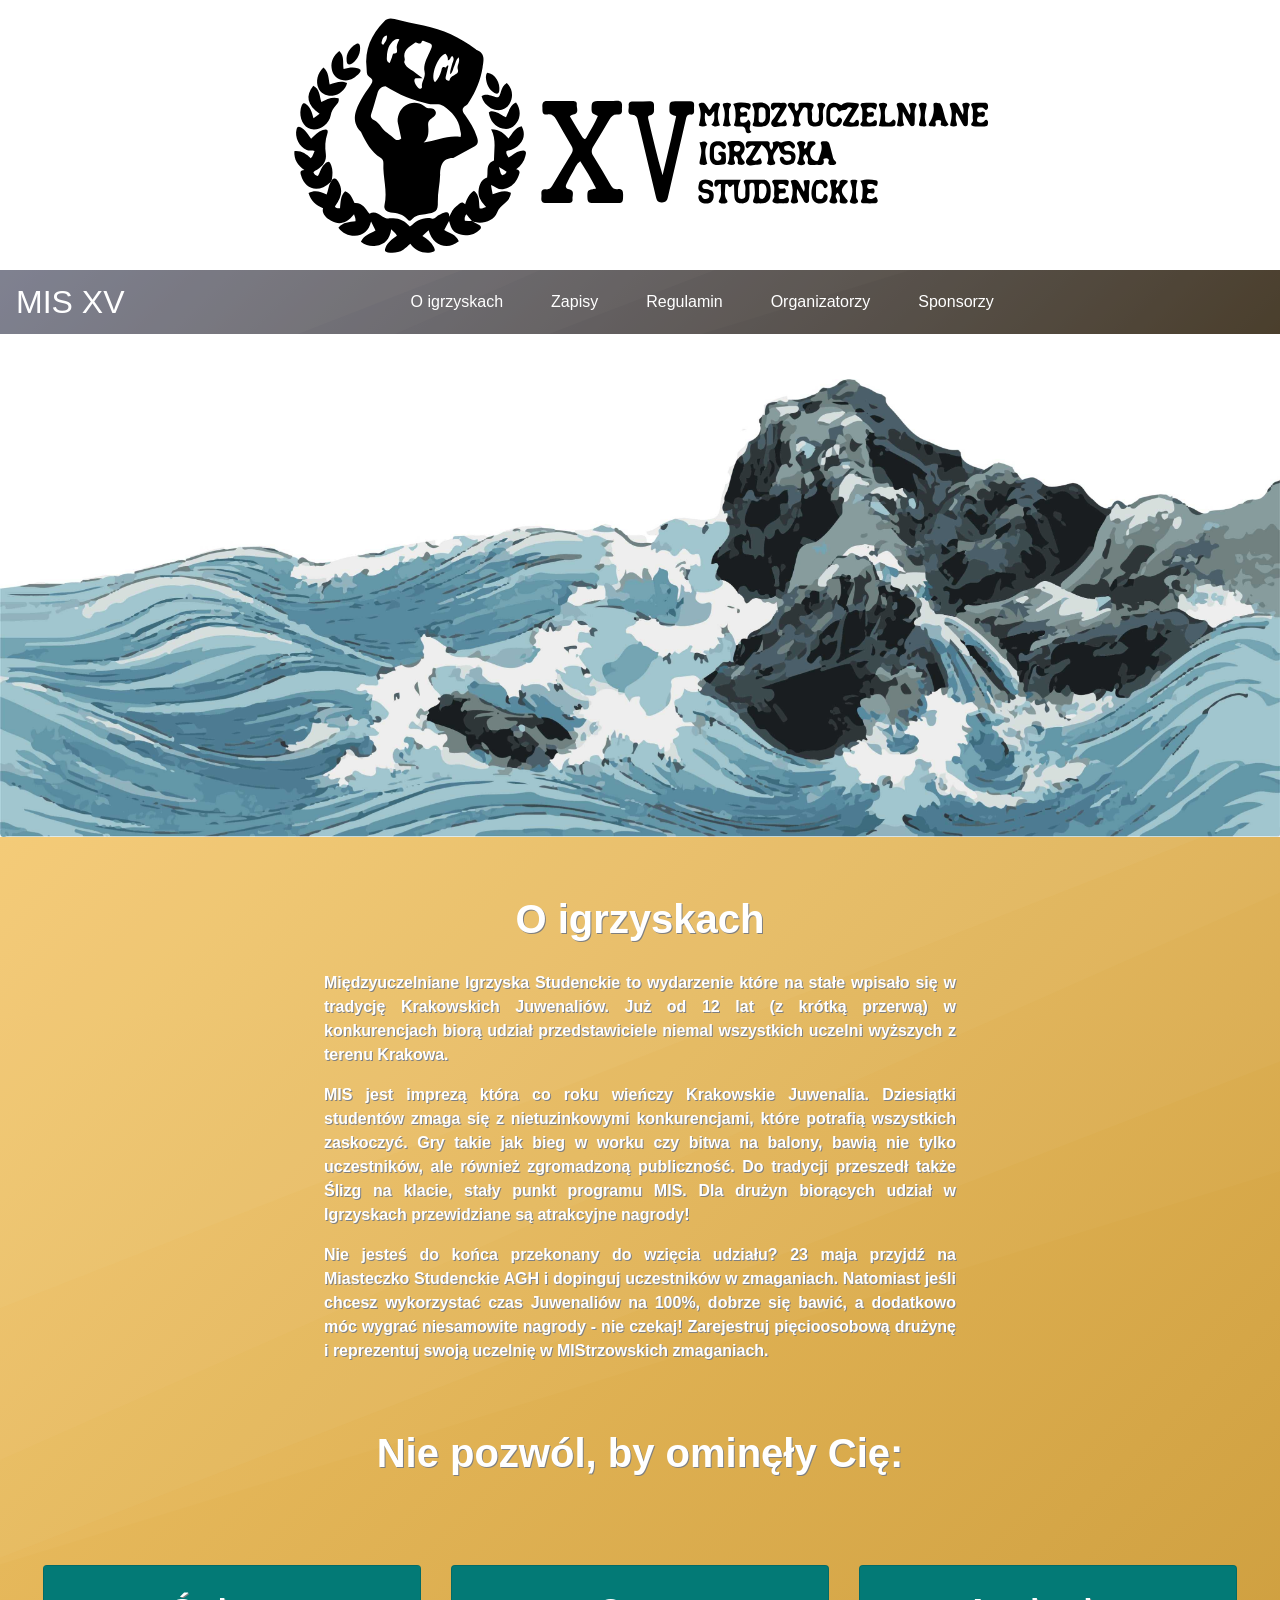
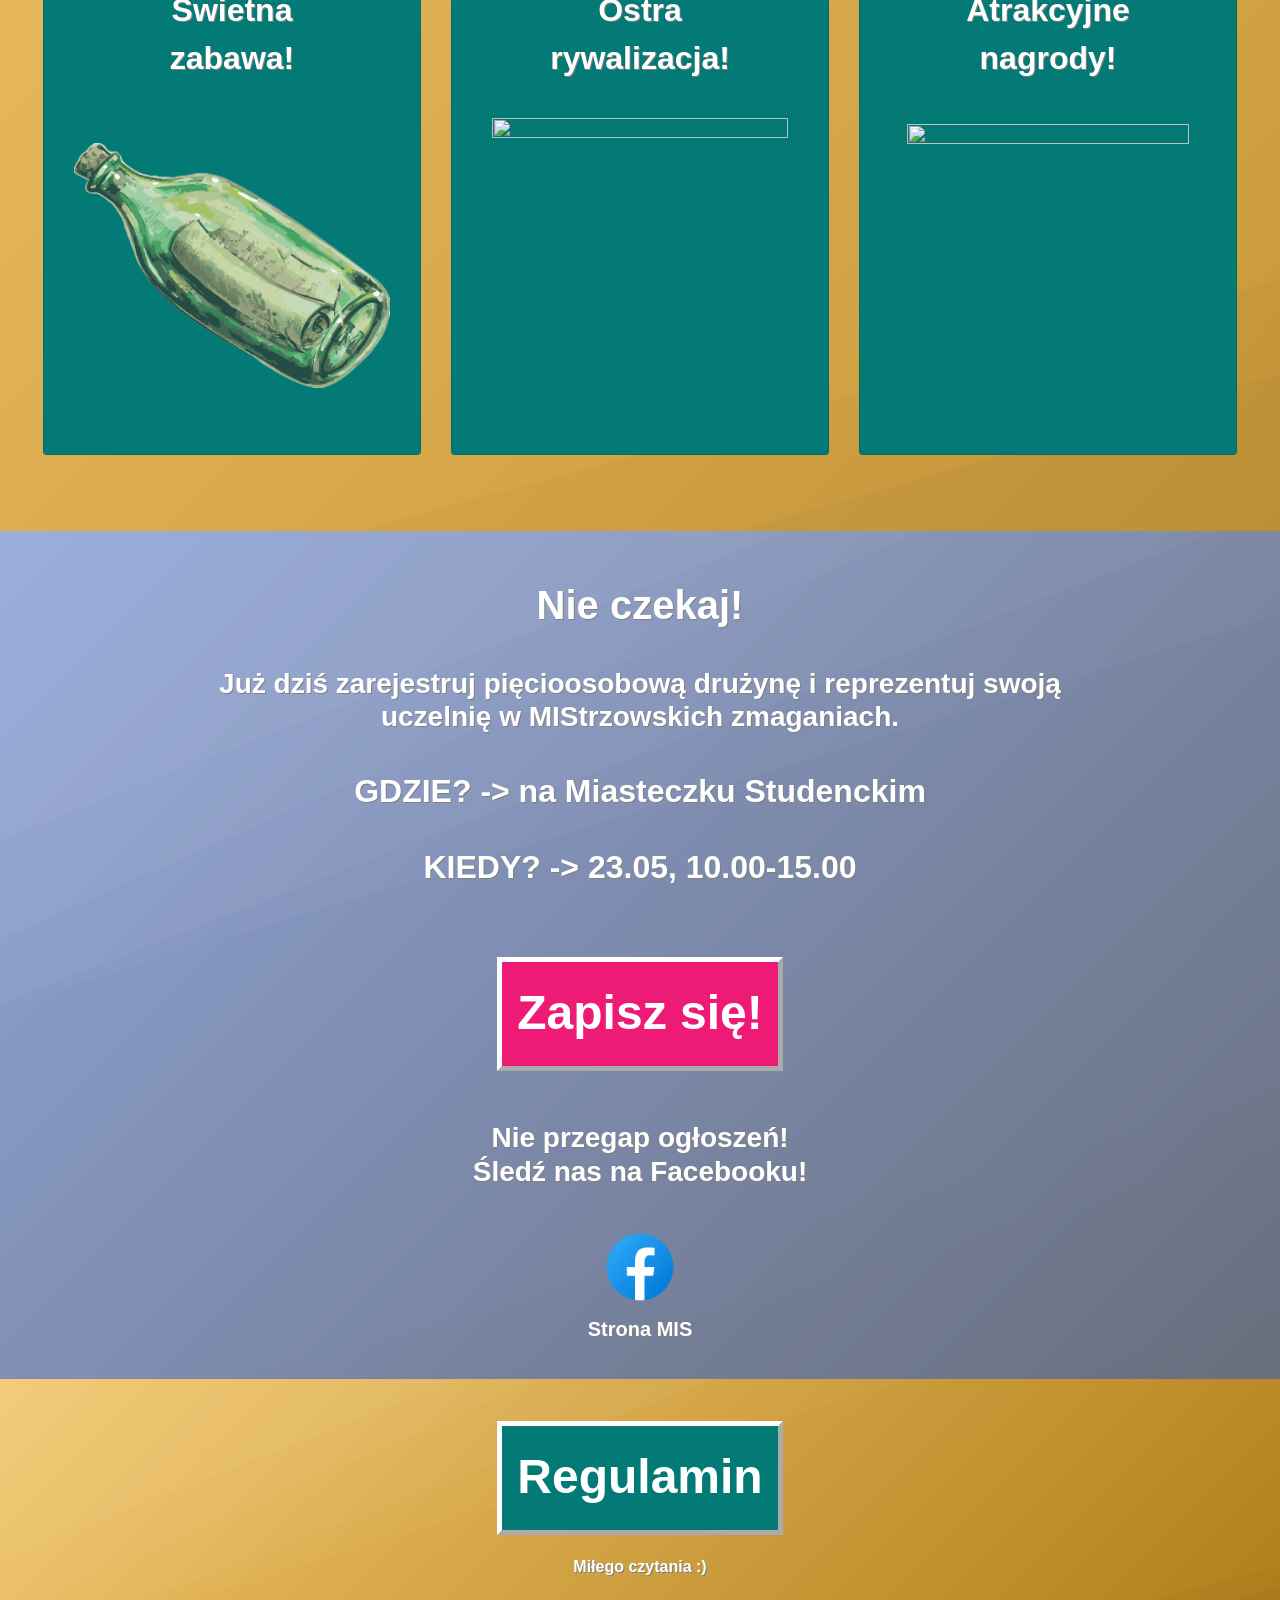
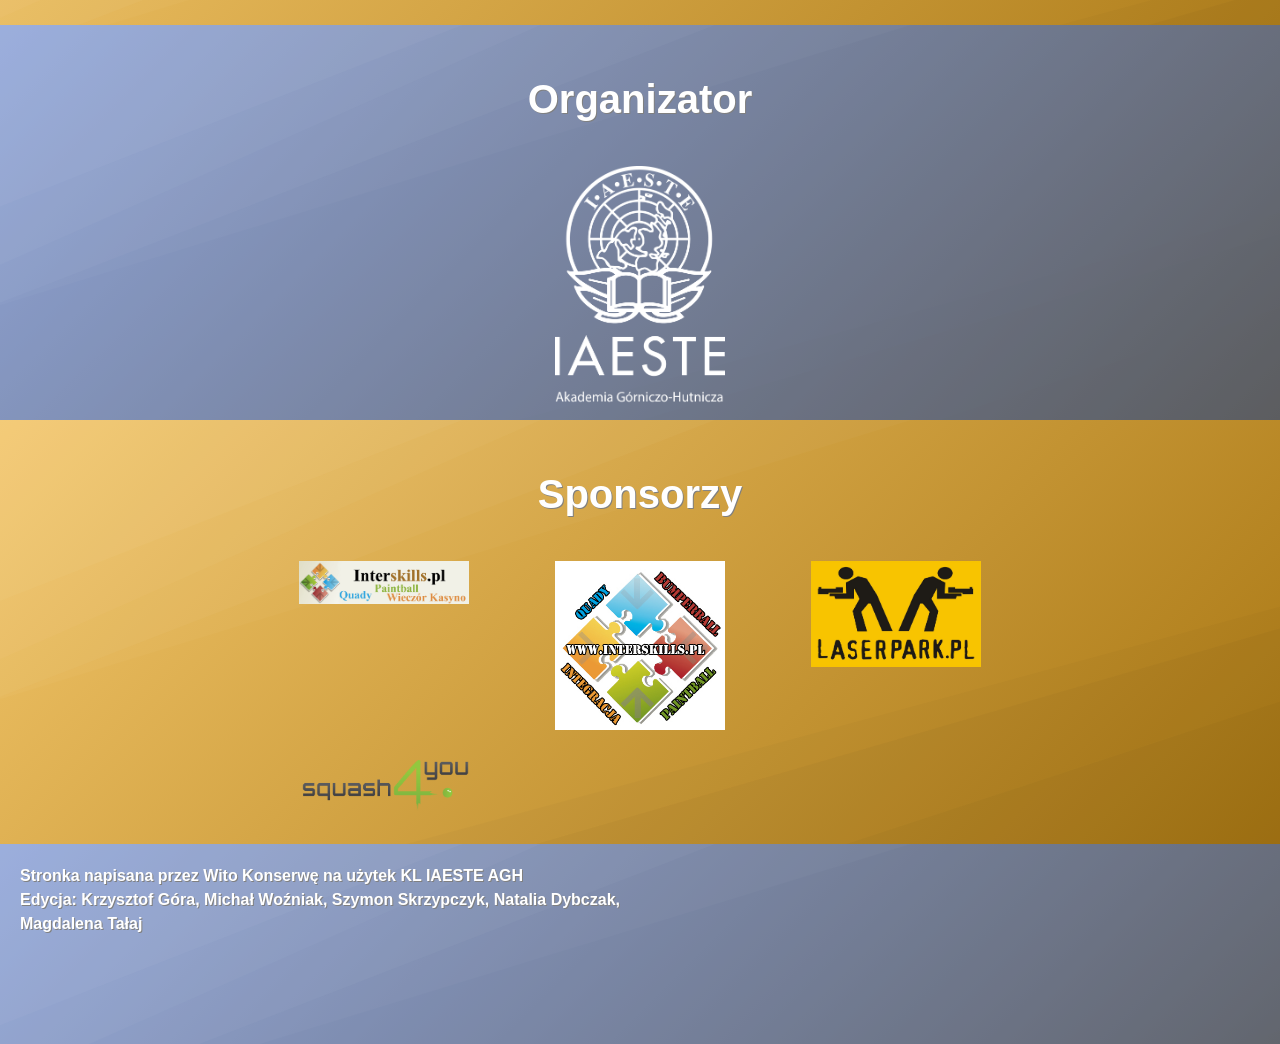
==== index.html @ cb16d6ff "initial" ====
<!DOCTYPE html>
<html lang="pl" dir="ltr">
<head>
    <meta charset="utf-8">
    <title>MIS XV - 2026</title>

    <meta name="viewport" content="width=device-width, initial-scale=1">
    <!-- Latest compiled and minified CSS -->
    <link rel="stylesheet" href="https://cdn.jsdelivr.net/npm/bootstrap@4.0.0/dist/css/bootstrap.min.css"
          integrity="sha384-Gn5384xqQ1aoWXA+058RXPxPg6fy4IWvTNh0E263XmFcJlSAwiGgFAW/dAiS6JXm" crossorigin="anonymous">

    <!-- jQuery library -->
    <script src="https://ajax.googleapis.com/ajax/libs/jquery/3.3.1/jquery.min.js"></script>

    <!-- Popper JS -->
    <script src="https://cdnjs.cloudflare.com/ajax/libs/popper.js/1.14.7/umd/popper.min.js"></script>

    <!-- Latest compiled JavaScript -->
    <script src="https://cdn.jsdelivr.net/npm/bootstrap@4.0.0/dist/js/bootstrap.min.js"
            integrity="sha384-JZR6Spejh4U02d8jOt6vLEHfe/JQGiRRSQQxSfFWpi1MquVdAyjUar5+76PVCmYl"
            crossorigin="anonymous"></script>

    <link rel="stylesheet" href="styles.css">

    <script src="js/butter.js" charset="utf-8"></script>
</head>

<body data-spy="scroll" data-target=".navbar" data-offset="10">

<!-- Główne zdjęcie -->

<div id="home" style="background-color: rgb(255, 255, 255); display:flex; justify-content: center; overflow: hidden; height: 30vh;">
    <img src="./images/new_imgs/file.svg" style="width: 60vw; height: auto; max-width: none;" alt="MIS Logo" >
</div>

<!-- Nawigacja -->
<!-- navbar-brand -->


<nav class="navbar navbar-expand-lg navbar-dark bg-dark shadow navbar-custom lessc">
    <a class="navbar-brand" href="#"><h2 style="margin-bottom: 0">MIS XV</h2></a>
    <button class="navbar-toggler" type="button" data-toggle="collapse" data-target="#navbarSupportedContent"
            aria-controls="navbarSupportedContent" aria-expanded="false" aria-label="Toggle navigation">
        <span class="navbar-toggler-icon"></span>
    </button>

    <div class="collapse navbar-collapse"  id="navbarSupportedContent">
        <ul class="navbar-nav ">
            <li class="nav-item"><a class="nav-link  d-sm-block nav-link-override" href="#o-igrzyskach">O
                igrzyskach</a></li>
<!--            <li class="nav-item"><a class="nav-link  d-sm-block nav-link-override" href="#galeria">Galeria</a>-->
<!--            </li>-->
            <li class="nav-item"><a class="nav-link d-sm-block nav-link-override" href="#zapisy">Zapisy</a></li>
            <li class="nav-item"><a class="nav-link  d-sm-block nav-link-override" href="#regulamin">Regulamin</a>
            </li>
            <li class="nav-item"><a class="nav-link  d-sm-block nav-link-override"
                                    href="#organizatorzy">Organizatorzy</a></li>
            <li class="nav-item"><a class="nav-link d-sm-block nav-link-override" href="#sponsorzy">Sponsorzy</a>
            </li>
        </ul>
    </div>
</nav>

<img src="./images/new_imgs/waves2.png" style="width: 100%; height: 50%; margin-top: 5vh;">

<!-- O igrzyskach -->

<div class="p-2 fullc" id="o-igrzyskach">

    <h1 class="heading">O igrzyskach</h1>

    <p class="mx-auto text" style="">Międzyuczelniane Igrzyska Studenckie to wydarzenie które na stałe wpisało się w
        tradycję Krakowskich Juwenaliów. Już od 12 lat (z krótką przerwą) w konkurencjach biorą udział przedstawiciele
        niemal wszystkich uczelni wyższych z terenu Krakowa.</p>

    <p class="mx-auto text" style="">MIS jest imprezą która co roku wieńczy Krakowskie Juwenalia. Dziesiątki studentów
        zmaga się z nietuzinkowymi konkurencjami, które potrafią wszystkich zaskoczyć. Gry takie jak bieg w worku czy
        bitwa na balony, bawią nie tylko uczestników, ale również zgromadzoną publiczność. Do tradycji przeszedł także
        Ślizg na klacie, stały punkt programu MIS. Dla drużyn biorących udział w Igrzyskach przewidziane są atrakcyjne
        nagrody!</p>

    <p class="mx-auto text" style="">Nie jesteś do końca przekonany do wzięcia udziału? 23 maja przyjdź na Miasteczko
        Studenckie AGH i dopinguj uczestników w zmaganiach. Natomiast jeśli chcesz wykorzystać czas Juwenaliów na 100%,
        dobrze się bawić, a dodatkowo móc wygrać niesamowite nagrody - nie czekaj! Zarejestruj pięcioosobową drużynę i
        reprezentuj swoją uczelnię w MIStrzowskich zmaganiach.</p>

    <h1 class="heading">Nie pozwól, by ominęły Cię:</h1>

    <div class="card-deck m-5 mx-auto w-80">
        <div class="card responsive" style="background-color: #037a76">
            <div class="card-body text-center shadow-lg" style="background-color: #037a76">
                <p class="card-text card-heading">Świetna <br>zabawa!</p>
                <img class="card-img-bottom" style="padding: 3%;" src="./images/new_imgs/bottle.png"/>
            </div>
        </div>
        <div class="card responsive" style="background-color: #037a76">
            <div class="card-body text-center shadow-lg">
                <p class="card-text card-heading">Ostra <br>rywalizacja!</p>
                <img class="card-img-bottom" style="padding: 6%;" src="./images/new_imgs/compass.png"/>
            </div>
        </div>
        <div class="card responsive" style="background-color: #037a76; ">
            <div class="card-body text-center shadow-lg">
                <p class="card-text card-heading">Atrakcyjne <br>nagrody!</p>
                <img class="card-img-bottom" style="padding: 8%;" src="./images/new_imgs/shell.png"/>
            </div>
        </div>

    </div>

</div>

<!-- Zapisy -->

<div class="lessc d-flex flex-column shadow-lg" id="zapisy">

    <h1 class="heading">Nie czekaj!</h1>

    <h3 class="heading w-75 mx-auto" style="padding-top: 10px">Już dziś zarejestruj pięcioosobową drużynę i reprezentuj
        swoją uczelnię w MIStrzowskich zmaganiach.</h3>
    <h2 class="heading w-75 mx-auto" style="padding-top: 10px">GDZIE? -> na Miasteczku Studenckim</h2>
    <h2 class="heading w-75 mx-auto" style="padding-top: 10px">KIEDY? -> 23.05, 10.00-15.00</h2>

    <div class="mx-auto d-flex flex-column">
        <a href="https://forms.office.com/e/evhasasEWG">
            <button  type="button" name="formularz" class=" btn-custom responsive shadow-lg" style="background-color: #ed1b76; margin-top: 15%;">
                Zapisz się!
            </button>
        </a>
    </div>

    <h3 class="heading">Nie przegap ogłoszeń! <br> Śledź nas na Facebooku!</h3>

    <div class="d-flex justify-content-center">
        <a href="https://www.facebook.com/events/1697856470809177/?acontext=%7B%22event_action_history%22%3A[]%7D&locale=pl_PL"><img
                src="images/fb_new_logo.png" alt="o kurde, tu mialo byc fb" class="responsive"
                style="height: 100px; width: auto; padding: 10px;"></a>
    </div>

    <h5 class="heading" style="padding-top: 0px;padding-bottom: 30px;">Strona MIS</h5>
</div>

<!-- Regulamin !-->

<div class="fullc d-flex justify-content-center flex-column" id="regulamin">

    <div class="mx-auto d-flex flex-column">
        <a href="regulamin2026.pdf">
            <button  type="button" name="formularz" class=" btn-custom responsive shadow-lg" style="background-color: #037a76;margin-top: 15%; ">
                Regulamin
            </button>
        </a>
    </div>

    <p class="heading" style="padding-top: 20px; padding-bottom: 30px;">Miłego czytania :)</p>

</div>

<!-- Organizatorzy !-->

<div class="lessc shadow-lg" id="organizatorzy">

    <h1 class="heading">Organizator</h1>

    <a href="http://iaeste.agh.edu.pl/blog//"><img src="images/iaeste.png" alt="IAESTE"
                                                   class="mx-auto d-block img-fluid responsive"
                                                   style="width: 200px; height: auto; padding: 15px;"></a>

</div>

<!-- Sponsorzy !-->

<div class="fullc" id="sponsorzy">

    <h1 class="heading">Sponsorzy</h1>
    
    <div class="row mx-auto" style="width: 60%; padding-bottom: 15px">
        <div class="col-lg-4"> <a href="https://www.facebook.com/sklepstudenciak"><img src="images/sponsors/interskills.jpg" alt="Studenciak" class="mx-auto d-block img-fluid responsive" style="width: 200px; height: auto; padding: 15px;"></a>
        </div>
        <!-- <div class="col-lg-4"> <a href="https://fundacja.agh.edu.pl/"><img src="images/sponsors/fagh-logo.png" alt="FAGH" class="mx-auto d-block img-fluid responsive" style="width: 200px; height: auto; padding: 15px;"></a>
        </div> -->
        <div class="col-lg-4"> <a href="http://www.paintball-factory.pl/"><img src="./images/sponsors/factory.jpg" alt="Paintball Factory" class="mx-auto d-block img-fluid responsive" style="width: 200px; height: auto; padding: 15px;"></a>
        </div>
        <!-- <div class="col-lg-4"> <a href="https://www.vrstudio.pro/en/"><img src="images/sponsors_new/LogoHQ.png" alt="VRStudio" class="mx-auto d-block img-fluid responsive" style="width: 200px; height: auto; padding: 15px;"></a>
        </div> -->
        <div class="col-lg-4"> <a href="https://laserpark.pl"><img src="images/sponsors/laserpark.JPG" alt="laserPark" class="mx-auto d-block img-fluid responsive" style="width: 200px; height: auto; padding: 15px;"></a>
        </div>
        <!-- <div class="col-lg-4"> <a href="https://pixelpark.com.pl/"><img src="images/sponsors/logo-PixelPark-avatar-fb-2.jpg" alt="Pixel Park" class="mx-auto d-block img-fluid responsive" style="width: 200px; height: auto; padding: 15px;"></a>
        </div>
        <div class="col-lg-4"> <a href="https://www.dagrasso.pl/"><img src="images/sponsors/DaGrassoCzarnowiejska.png" alt="DaGrasso" class="mx-auto d-block img-fluid responsive" style="width: 200px; height: auto; padding: 15px;"></a>
        </div>
        <div class="col-lg-4"> <a href="https://wojas.pl/"><img src="images/sponsors/wojas.jpg" alt="wojas" class="mx-auto d-block img-fluid responsive" style="width: 200px; height: auto; padding: 15px;"></a>
        </div>
        <div class="col-lg-4"> <a href="http://krakow.wrt-karting.pl/"><img src="images/sponsors/wrt.jpg" alt="wrt" class="mx-auto d-block img-fluid responsive" style="width: 200px; height: auto; padding: 15px;"></a>
        </div>
        <div class="col-lg-4"> <a href="https://krakil.pl"><img src="images/sponsors_new/muzeum iluzji.jpg" alt="muzeumIluzji" class="mx-auto d-block img-fluid responsive" style="width: 200px; height: auto; padding: 15px;"></a>
        </div> -->
        <div class="col-lg-4"> <a href="https://www.squash4you.pl"><img src="images/sponsors/s4y.png" alt="squash4you" class="mx-auto d-block img-fluid responsive" style="width: 200px; height: auto; padding: 15px;"></a>
        </div>
  
        <!-- 
    </div>
    <div class="row mx-auto" style="width: 60%; padding-bottom: 15px">
      <div class="col-lg-4"> <a href="http://cwf.pl/"><img src="images/sponsors/logo-forteca.png"
                                                                        alt="Forteca"
                                                                        class="mx-auto d-block img-fluid responsive"
                                                                        style="width: 200px; height: auto; padding: 15px;"></a></div>

      <div class="col-lg-4"> <a href="https://gamescape.pl/en/escape-room-krakow-gamescape/"><img src="images/sponsors/gameEscpae.png" 
                                                                        alt="gameEscpae" 
                                                                        class="mx-auto d-block img-fluid responsive" 
                                                                        style="width: 200px; height: auto; padding: 15px;"></a></div>

      <div class="col-lg-4"> <a href="https://krakowgolf.pl/"><img src="images/sponsors/logo-rkg.jpg"
                                                                      alt="RKG"
                                                                      class="mx-auto d-block img-fluid responsive"
                                                                      style="width: 200px; height: auto; padding: 15px;"></a></div>
    </div>

    <div class="row mx-auto" style="width: 60%; padding-bottom: 15px">
      <div class="col-lg-4"> <a href="https://workinn.app/en/"><img src="images/sponsors/logoWorkinn.png" 
                                                                        alt="Workinn" 
                                                                        class="mx-auto d-block img-fluid responsive" 
                                                                        style="width: 200px; height: auto; padding: 15px;"></a></div>

      <div class="col-lg-4"> <a href="https://pizzababilon.pl/"><img src="images/sponsors/logoBabilon.png"
                                                                        alt="Crossfit lea" 
                                                                        class="mx-auto d-block img-fluid responsive" 
                                                                        style="width: 200px; height: auto; padding: 15px;"></a></div>

      <div class="col-lg-4"> <a href="https://www.facebook.com/sklepstudenciak/"><img src="images/sponsors/logoStudenciak.png"
                                                                                        alt="Studenciak" 
                                                                                        class="mx-auto d-block img-fluid responsive" 
                                                                                        style="width: 200px; height: auto; padding: 15px;"></a></div>
    </div>

    <div class="row mx-auto" style="width: 60%; padding-bottom: 15px">
      <div class="col-lg-4"> <a href="https://myfitnessplace.pl/"><img src="images/sponsors/logoFitnessPlace.jpg"
                                                                        alt="my Fitness Place" 
                                                                        class="mx-auto d-block img-fluid responsive" 
                                                                        style="width: 200px; height: auto; padding: 15px;"></a></div>
        
      <div class="col-lg-4"><a href="https://cenega.pl/"><img src="images/sponsors/logoCenega.jpg" 
                                                                    alt="Cenega" 
                                                                    class="mx-auto d-block img-fluid responsive" 
                                                                    style="width: 200px; height: auto; padding: 15px;"></a></div>
      --><!-- <div class="col-lg-4"> <a href="http://www.paintball-factory.pl/"><img src="images/paintballgactory2.jpg" alt="Paintball Factory" class="mx-auto d-block img-fluid responsive" style="width: 200px; height: auto; padding: 15px;"></a></div> -->
    </div>

    <!-- <div class="row mx-auto" style="width: 60%; padding-bottom: 15px">
      <div class="col-lg-6"><a href="http://www.vrpower.pl/"><img src="images/vr power.jpg" alt="VR Power" class="mx-auto d-block img-fluid responsive" style="width: 200px; height: auto; padding: 15px;"></a></div>
      <div class="col-lg-6"> <a href="https://www.laserpark.pl/jsp/main.jsf"><img src="images/laserpark.jpg" alt="Laserpark" class="mx-auto d-block img-fluid responsive" style="width: 200px; height: auto; padding: 15px;"></a></div>
    </div>

    <h1 class="heading">Patroni medialni</h1>

    <div class="row mx-auto" style="width: 60%; padding-bottom: 15px">
      <div class="col-lg-6"><a href="https://radio17.pl/"><img src="images/logo_kolor.png" alt="Radio 1.7" class="mx-auto d-block img-fluid responsive" style="width: 200px; height: auto; padding: 15px;"></a></div>
      <div class="col-lg-6"><a href="https://www.dlastudenta.pl/"><img src="images/dlastudentapl-logo.jpg" alt="dlastudenta.pl" class="mx-auto d-block img-fluid responsive" style="width: 200px; height: auto; padding: 15px;"></a></div>
    </div> -->

</div>

<!-- Footer !-->

<div class="footer lessc shadow-lg">

    <p class="text" style="padding: 20px">Stronka napisana przez Wito Konserwę na użytek KL IAESTE AGH <br> Edycja:
        Krzysztof Góra, Michał Woźniak, Szymon Skrzypczyk, Natalia Dybczak, Magdalena Tałaj</p>

</div>

</body>
</html>
---- styles.css ----
.darkerYellow div {
  background-color: #8d5e07;
}

@font-face {
    font-family: 'PiecesOfEight';
    src: url('./fonts/PiecesOfEightAlt.ttf') format('truetype');
    font-weight: normal;
    font-style: normal;
}




@media (max-width: 598px) {
    .logo {
        height: 15vh !important;
    }
}


.navbar-nav {
    margin-left: auto;
    margin-right: auto;
    gap: 2rem;
}
.zoom {
 
  object-fit: cover; /* opcjonalnie – lepsze dopasowanie */
  transition: transform 0.3s ease;
  overflow: hidden;
  position:relative;
  width: max-content;
}
.container {
  width: 100vw; 
  height: 60vh; 
  overflow: hidden; /* ukrywa to, co wychodzi poza kontener */
  position: relative;
}


.card-img-bottom {
  min-width: 100%;
  aspect-ratio: 1 / 1;  
  object-fit: contain;     
  border-radius: 0;      
}


.crop {
  width: 200px;      
  height: 200px;
  overflow: hidden;  
  border: 1px solid #000;
  
  display: flex !important; 
  justify-content: center;
  align-items: center;
  /*flex-direction: row;*/
}

/* powiększenie i przesunięcie */
.crop img {
  width: 800px;      
  transform: translate(-150px, -100px);
  display: flex;
}

.navbar-custom {
    background-color: #af7e26 !important;
}

.nav-link-override {
  color: rgba(255,255,255,1)!important;
}

/* .navbar-nav .nav-item {

} */

.fullc {
  /* background-color: #ffb700 !important; */
  background-image: url(images/backgrounds/turquoise.svg);
  background-size: cover;
  
  /* box-shadow: 10px 10px 5px grey; */
}


.lessc {
  /* background-color: #ffcc4d; */
  background-image: url(images/backgrounds/blue.svg) !important; 
  background-size: cover;
  /* box-shadow: 10px 10px 5px grey; */
}

.heading {
  padding-top: 50px;
  text-align: center;
  font-weight: bold;
  color: white;
  text-shadow: 1px 1px grey;
  padding-bottom: 20px;
}

.btn-custom {
  color: white;
  font-weight: bold;
  align-self: center;
  margin-top: 15px;
  font-size: 3rem;
  background-color: #07eeb1;
  padding: 15px;
  padding-bottom: 17px;
  border-width: 5px;
  border-color: white;
  cursor: pointer;
}

.footer {
  height: 200px;
}

.img-custom {
   width: 99%;
   height: auto;
   padding-top: 15px;
   padding-bottom: 25px;
}

.text {
  font-weight: bold;
  color: white;
  text-shadow: 1px 1px grey;
  width: 50%;
  text-align: justify;
  text-justify: inter-word;
}

.card-deck {
  padding: 20px;
}

@media only screen and (max-width: 768px){
  .text {
    width: 100%;
    padding-left: 10px;
    padding-right: 10px;
  }
  .w-custom {
    width: 100%;
  }
  .heading {
    font-size: 1.5em;
  }
  .card-text {
    font-size: 1.2em !important;
  }
}

@media only screen and (min-width: 1600px){
  /* .text {
    font-size: 1.3em;
  /* } */
  .heading {
    /* font-size: 1.3em; */
  }
  .card-text {
    font-size: 1.5em !important;
  }
  body {
    font-size: 30px;
  }
}

.w-custom {
  width: 75%;
}

.card-heading {
  text-align: center;
  font-weight: bold;
  color: white;
  text-shadow: 1px 1px grey;
  font-size: 2rem;
}

.responsive {
  transform: scale(1);
  transition: .3s ease;
}

.responsive:hover {
  transform: scale(1.05);
  transition: .3s ease;
}


.darkFont,
.darkFont * {
  color: #603f03 !important;
}

.darkFont .noDark,
.darkFont .noDark * {
  color: inherit !important;
}
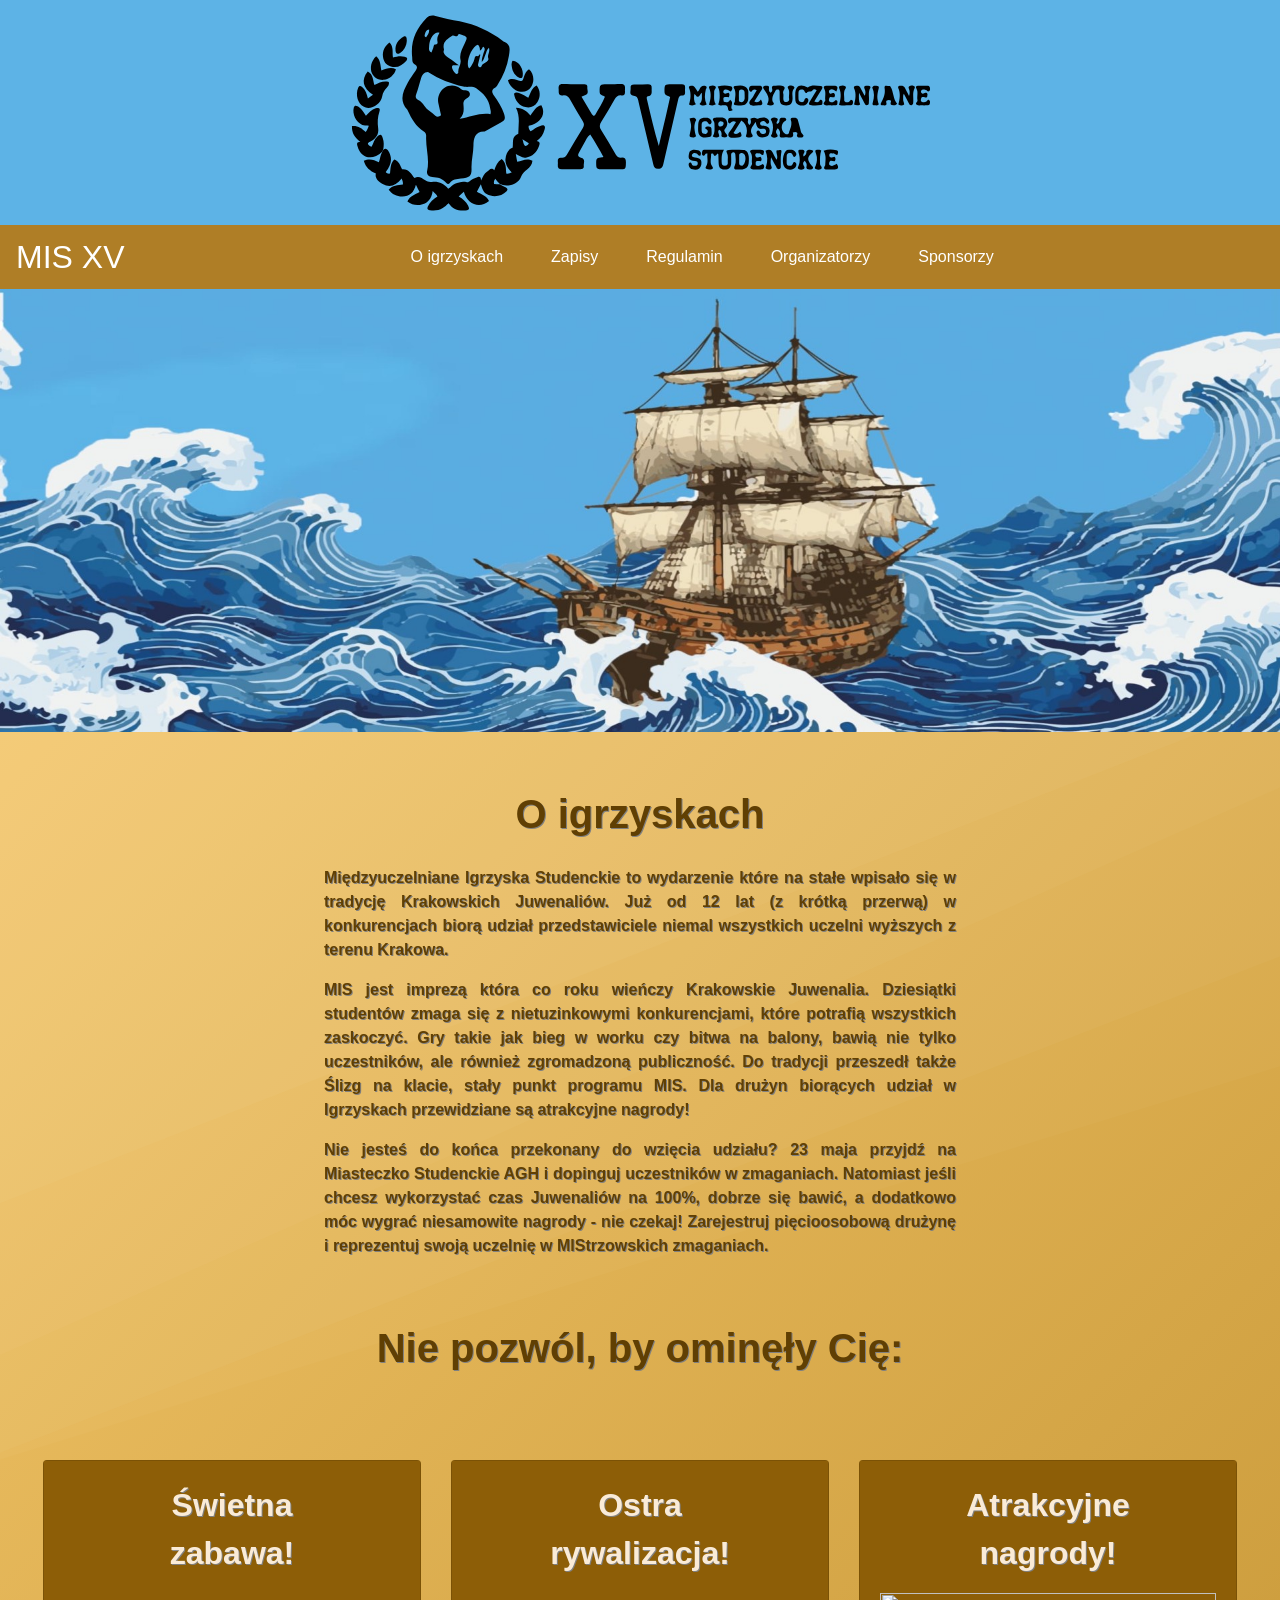
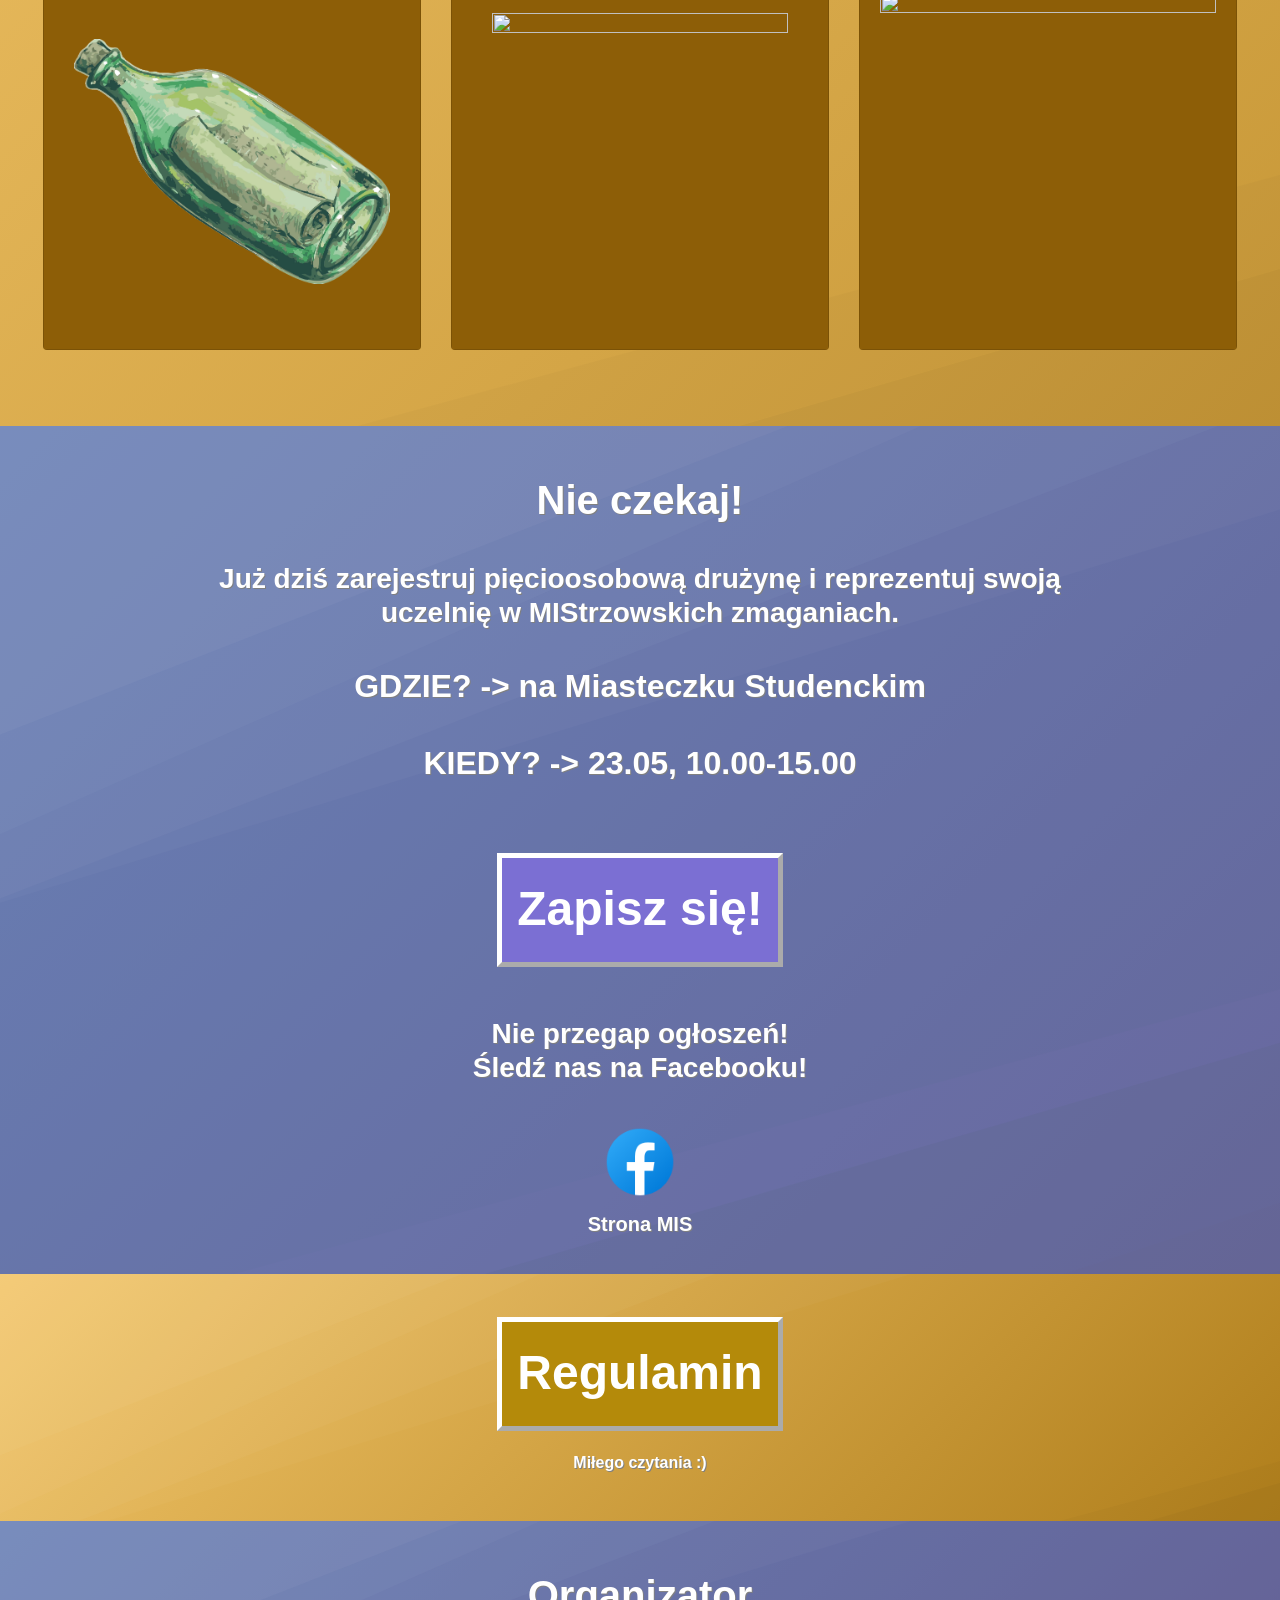
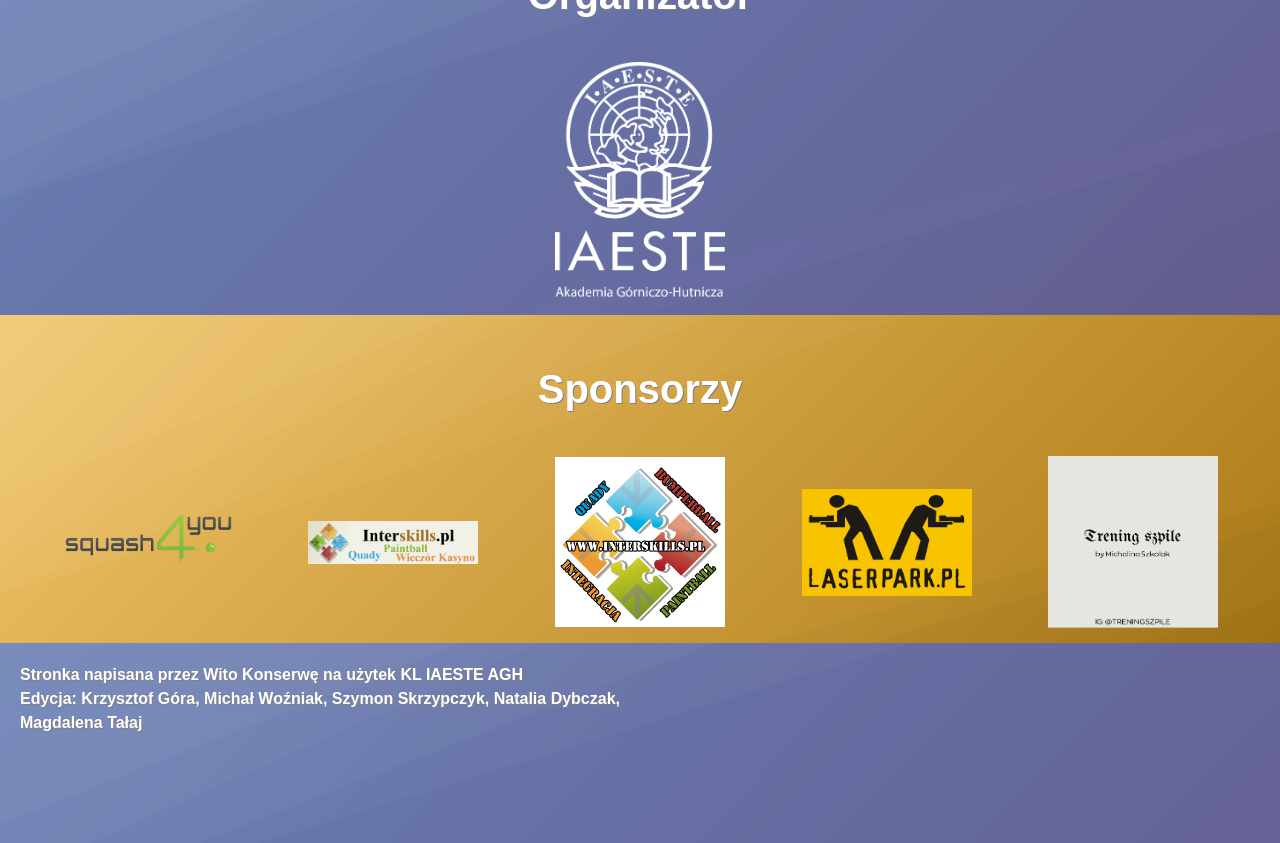
==== commit dd79b94c: "deleting unused files" ====
--- a/index.html
+++ b/index.html
@@ -29,16 +29,16 @@
 
 <!-- Główne zdjęcie -->
 
-<div id="home" style="background-color: rgb(255, 255, 255); display:flex; justify-content: center; overflow: hidden; height: 30vh;">
-    <img src="./images/new_imgs/file.svg" style="width: 60vw; height: auto; max-width: none;" alt="MIS Logo" >
+<div id="home" class="logo" style="background-color: rgb(255, 255, 255); background-color: #5db3e6ff ; display:flex; justify-content: center; overflow: hidden; height: 25vh;">
+    <img src="./images/new_imgs/file.svg" class="logo"  style="width: auto;  height: 25vh; max-width: 70vw; " alt="MIS Logo" >
 </div>
 
 <!-- Nawigacja -->
 <!-- navbar-brand -->
 
 
-<nav class="navbar navbar-expand-lg navbar-dark bg-dark shadow navbar-custom lessc">
-    <a class="navbar-brand" href="#"><h2 style="margin-bottom: 0">MIS XV</h2></a>
+<nav class="navbar navbar-expand-lg navbar-dark bg-dark shadow navbar-custom ">
+    <a class="navbar-brand" href="#"><h2 style="margin-bottom: 0;">MIS XV</h2></a>
     <button class="navbar-toggler" type="button" data-toggle="collapse" data-target="#navbarSupportedContent"
             aria-controls="navbarSupportedContent" aria-expanded="false" aria-label="Toggle navigation">
         <span class="navbar-toggler-icon"></span>
@@ -60,12 +60,11 @@
         </ul>
     </div>
 </nav>
-
-<img src="./images/new_imgs/waves2.png" style="width: 100%; height: 50%; margin-top: 5vh;">
-
+<!-- <div class="container" ></div> -->
+
+<img src="./images/new_imgs/sea_ship_new.jpg" style="max-width:100%; heigh:auto" >
 <!-- O igrzyskach -->
-
-<div class="p-2 fullc" id="o-igrzyskach">
+<div class="p-2 fullc darkFont" id="o-igrzyskach" >
 
     <h1 class="heading">O igrzyskach</h1>
 
@@ -86,23 +85,23 @@
 
     <h1 class="heading">Nie pozwól, by ominęły Cię:</h1>
 
-    <div class="card-deck m-5 mx-auto w-80">
-        <div class="card responsive" style="background-color: #037a76">
-            <div class="card-body text-center shadow-lg" style="background-color: #037a76">
-                <p class="card-text card-heading">Świetna <br>zabawa!</p>
+    <div class="card-deck m-5 mx-auto w-80 darkerYellow noDark">
+        <div class="card responsive" style="color: antiquewhite !important; ">
+            <div class="card-body text-center shadow-lg " >
+                <p class="card-text  card-heading">Świetna <br>zabawa!</p>
                 <img class="card-img-bottom" style="padding: 3%;" src="./images/new_imgs/bottle.png"/>
             </div>
         </div>
-        <div class="card responsive" style="background-color: #037a76">
+        <div class="card responsive" style=" color: antiquewhite !important; ">
             <div class="card-body text-center shadow-lg">
                 <p class="card-text card-heading">Ostra <br>rywalizacja!</p>
                 <img class="card-img-bottom" style="padding: 6%;" src="./images/new_imgs/compass.png"/>
             </div>
         </div>
-        <div class="card responsive" style="background-color: #037a76; ">
+        <div class="card responsive" style=" color: antiquewhite !important; ">
             <div class="card-body text-center shadow-lg">
                 <p class="card-text card-heading">Atrakcyjne <br>nagrody!</p>
-                <img class="card-img-bottom" style="padding: 8%;" src="./images/new_imgs/shell.png"/>
+                <img class="card-img-bottom" style=" margin: 0 !important;" src="./images/treasure2.svg"/>
             </div>
         </div>
 
@@ -122,8 +121,8 @@
     <h2 class="heading w-75 mx-auto" style="padding-top: 10px">KIEDY? -> 23.05, 10.00-15.00</h2>
 
     <div class="mx-auto d-flex flex-column">
-        <a href="https://forms.office.com/e/evhasasEWG">
-            <button  type="button" name="formularz" class=" btn-custom responsive shadow-lg" style="background-color: #ed1b76; margin-top: 15%;">
+        <a href="https://forms.cloud.microsoft/Pages/ResponsePage.aspx?id=1jrEnms7ikiKF0CnGjQr4aXi4ycww-hImvHbmSw4nthUNkcwTjZBMFBKWjJHVTQ4QllVQ1JIR1lUTy4u&origin=QRCode">
+            <button  type="button" name="formularz" class=" btn-custom responsive shadow-lg" style="background-color: rgb(123, 111, 211); margin-top: 15%;">
                 Zapisz się!
             </button>
         </a>
@@ -146,7 +145,7 @@
 
     <div class="mx-auto d-flex flex-column">
         <a href="regulamin2026.pdf">
-            <button  type="button" name="formularz" class=" btn-custom responsive shadow-lg" style="background-color: #037a76;margin-top: 15%; ">
+            <button  type="button" name="formularz" class=" btn-custom responsive shadow-lg" style="background-color: #b48a0a;margin-top: 15%;">
                 Regulamin
             </button>
         </a>
@@ -174,90 +173,25 @@
 
     <h1 class="heading">Sponsorzy</h1>
     
-    <div class="row mx-auto" style="width: 60%; padding-bottom: 15px">
-        <div class="col-lg-4"> <a href="https://www.facebook.com/sklepstudenciak"><img src="images/sponsors/interskills.jpg" alt="Studenciak" class="mx-auto d-block img-fluid responsive" style="width: 200px; height: auto; padding: 15px;"></a>
-        </div>
-        <!-- <div class="col-lg-4"> <a href="https://fundacja.agh.edu.pl/"><img src="images/sponsors/fagh-logo.png" alt="FAGH" class="mx-auto d-block img-fluid responsive" style="width: 200px; height: auto; padding: 15px;"></a>
-        </div> -->
-        <div class="col-lg-4"> <a href="http://www.paintball-factory.pl/"><img src="./images/sponsors/factory.jpg" alt="Paintball Factory" class="mx-auto d-block img-fluid responsive" style="width: 200px; height: auto; padding: 15px;"></a>
-        </div>
-        <!-- <div class="col-lg-4"> <a href="https://www.vrstudio.pro/en/"><img src="images/sponsors_new/LogoHQ.png" alt="VRStudio" class="mx-auto d-block img-fluid responsive" style="width: 200px; height: auto; padding: 15px;"></a>
-        </div> -->
-        <div class="col-lg-4"> <a href="https://laserpark.pl"><img src="images/sponsors/laserpark.JPG" alt="laserPark" class="mx-auto d-block img-fluid responsive" style="width: 200px; height: auto; padding: 15px;"></a>
-        </div>
-        <!-- <div class="col-lg-4"> <a href="https://pixelpark.com.pl/"><img src="images/sponsors/logo-PixelPark-avatar-fb-2.jpg" alt="Pixel Park" class="mx-auto d-block img-fluid responsive" style="width: 200px; height: auto; padding: 15px;"></a>
-        </div>
-        <div class="col-lg-4"> <a href="https://www.dagrasso.pl/"><img src="images/sponsors/DaGrassoCzarnowiejska.png" alt="DaGrasso" class="mx-auto d-block img-fluid responsive" style="width: 200px; height: auto; padding: 15px;"></a>
-        </div>
-        <div class="col-lg-4"> <a href="https://wojas.pl/"><img src="images/sponsors/wojas.jpg" alt="wojas" class="mx-auto d-block img-fluid responsive" style="width: 200px; height: auto; padding: 15px;"></a>
-        </div>
-        <div class="col-lg-4"> <a href="http://krakow.wrt-karting.pl/"><img src="images/sponsors/wrt.jpg" alt="wrt" class="mx-auto d-block img-fluid responsive" style="width: 200px; height: auto; padding: 15px;"></a>
-        </div>
-        <div class="col-lg-4"> <a href="https://krakil.pl"><img src="images/sponsors_new/muzeum iluzji.jpg" alt="muzeumIluzji" class="mx-auto d-block img-fluid responsive" style="width: 200px; height: auto; padding: 15px;"></a>
-        </div> -->
-        <div class="col-lg-4"> <a href="https://www.squash4you.pl"><img src="images/sponsors/s4y.png" alt="squash4you" class="mx-auto d-block img-fluid responsive" style="width: 200px; height: auto; padding: 15px;"></a>
-        </div>
-  
-        <!-- 
-    </div>
-    <div class="row mx-auto" style="width: 60%; padding-bottom: 15px">
-      <div class="col-lg-4"> <a href="http://cwf.pl/"><img src="images/sponsors/logo-forteca.png"
-                                                                        alt="Forteca"
-                                                                        class="mx-auto d-block img-fluid responsive"
-                                                                        style="width: 200px; height: auto; padding: 15px;"></a></div>
-
-      <div class="col-lg-4"> <a href="https://gamescape.pl/en/escape-room-krakow-gamescape/"><img src="images/sponsors/gameEscpae.png" 
-                                                                        alt="gameEscpae" 
-                                                                        class="mx-auto d-block img-fluid responsive" 
-                                                                        style="width: 200px; height: auto; padding: 15px;"></a></div>
-
-      <div class="col-lg-4"> <a href="https://krakowgolf.pl/"><img src="images/sponsors/logo-rkg.jpg"
-                                                                      alt="RKG"
-                                                                      class="mx-auto d-block img-fluid responsive"
-                                                                      style="width: 200px; height: auto; padding: 15px;"></a></div>
-    </div>
-
-    <div class="row mx-auto" style="width: 60%; padding-bottom: 15px">
-      <div class="col-lg-4"> <a href="https://workinn.app/en/"><img src="images/sponsors/logoWorkinn.png" 
-                                                                        alt="Workinn" 
-                                                                        class="mx-auto d-block img-fluid responsive" 
-                                                                        style="width: 200px; height: auto; padding: 15px;"></a></div>
-
-      <div class="col-lg-4"> <a href="https://pizzababilon.pl/"><img src="images/sponsors/logoBabilon.png"
-                                                                        alt="Crossfit lea" 
-                                                                        class="mx-auto d-block img-fluid responsive" 
-                                                                        style="width: 200px; height: auto; padding: 15px;"></a></div>
-
-      <div class="col-lg-4"> <a href="https://www.facebook.com/sklepstudenciak/"><img src="images/sponsors/logoStudenciak.png"
-                                                                                        alt="Studenciak" 
-                                                                                        class="mx-auto d-block img-fluid responsive" 
-                                                                                        style="width: 200px; height: auto; padding: 15px;"></a></div>
-    </div>
-
-    <div class="row mx-auto" style="width: 60%; padding-bottom: 15px">
-      <div class="col-lg-4"> <a href="https://myfitnessplace.pl/"><img src="images/sponsors/logoFitnessPlace.jpg"
-                                                                        alt="my Fitness Place" 
-                                                                        class="mx-auto d-block img-fluid responsive" 
-                                                                        style="width: 200px; height: auto; padding: 15px;"></a></div>
+    
+    
         
-      <div class="col-lg-4"><a href="https://cenega.pl/"><img src="images/sponsors/logoCenega.jpg" 
-                                                                    alt="Cenega" 
-                                                                    class="mx-auto d-block img-fluid responsive" 
-                                                                    style="width: 200px; height: auto; padding: 15px;"></a></div>
-      --><!-- <div class="col-lg-4"> <a href="http://www.paintball-factory.pl/"><img src="images/paintballgactory2.jpg" alt="Paintball Factory" class="mx-auto d-block img-fluid responsive" style="width: 200px; height: auto; padding: 15px;"></a></div> -->
-    </div>
-
-    <!-- <div class="row mx-auto" style="width: 60%; padding-bottom: 15px">
-      <div class="col-lg-6"><a href="http://www.vrpower.pl/"><img src="images/vr power.jpg" alt="VR Power" class="mx-auto d-block img-fluid responsive" style="width: 200px; height: auto; padding: 15px;"></a></div>
-      <div class="col-lg-6"> <a href="https://www.laserpark.pl/jsp/main.jsf"><img src="images/laserpark.jpg" alt="Laserpark" class="mx-auto d-block img-fluid responsive" style="width: 200px; height: auto; padding: 15px;"></a></div>
-    </div>
-
-    <h1 class="heading">Patroni medialni</h1>
-
-    <div class="row mx-auto" style="width: 60%; padding-bottom: 15px">
-      <div class="col-lg-6"><a href="https://radio17.pl/"><img src="images/logo_kolor.png" alt="Radio 1.7" class="mx-auto d-block img-fluid responsive" style="width: 200px; height: auto; padding: 15px;"></a></div>
-      <div class="col-lg-6"><a href="https://www.dlastudenta.pl/"><img src="images/dlastudentapl-logo.jpg" alt="dlastudenta.pl" class="mx-auto d-block img-fluid responsive" style="width: 200px; height: auto; padding: 15px;"></a></div>
-    </div> -->
+    </h1>
+    <div style="display: flex;  align-items: center; justify-content: space-evenly;" >
+        <div > <a href="https://www.squash4you.pl"><img src="images/sponsors/s4y.png" alt="squash4you" class="mx-auto d-block img-fluid responsive" style="width: 200px; height: auto; padding: 15px;"></a>
+        </div> 
+        <div class=""> <a href="https://www.facebook.com/sklepstudenciak"><img src="images/sponsors/interskills.jpg" alt="Studenciak" class="mx-auto d-block img-fluid responsive" style="width: 200px; height: auto; padding: 15px;"></a>
+        </div>
+        <div class=""> <a href="http://www.paintball-factory.pl/"><img src="./images/sponsors/factory.jpg" alt="Paintball Factory" class="mx-auto d-block img-fluid responsive" style="width: 200px; height: auto; padding: 15px;"></a>
+        </div>
+        <div > <a href="https://laserpark.pl"><img src="images/sponsors/laserpark.JPG" alt="laserPark" class="mx-auto d-block img-fluid responsive" style="width: 200px; height: auto; padding: 15px;"></a>
+        </div>
+        <div > <a href="https://laserpark.pl"><img src="images/sponsors/treningSzpile.svg" alt="laserPark" class="mx-auto d-block img-fluid responsive" style="width: 200px; height: auto; padding: 15px;"></a>
+        </div>
+         
+    </div>
+
+    
 
 </div>
 
--- a/styles.css
+++ b/styles.css
@@ -4,7 +4,7 @@
 
 @font-face {
     font-family: 'PiecesOfEight';
-    src: url('./fonts/PiecesOfEightAlt.ttf') format('truetype');
+    src: url('./fonts/pieces_of_eight/PiecesOfEight.ttf') format('truetype');
     font-weight: normal;
     font-style: normal;
 }
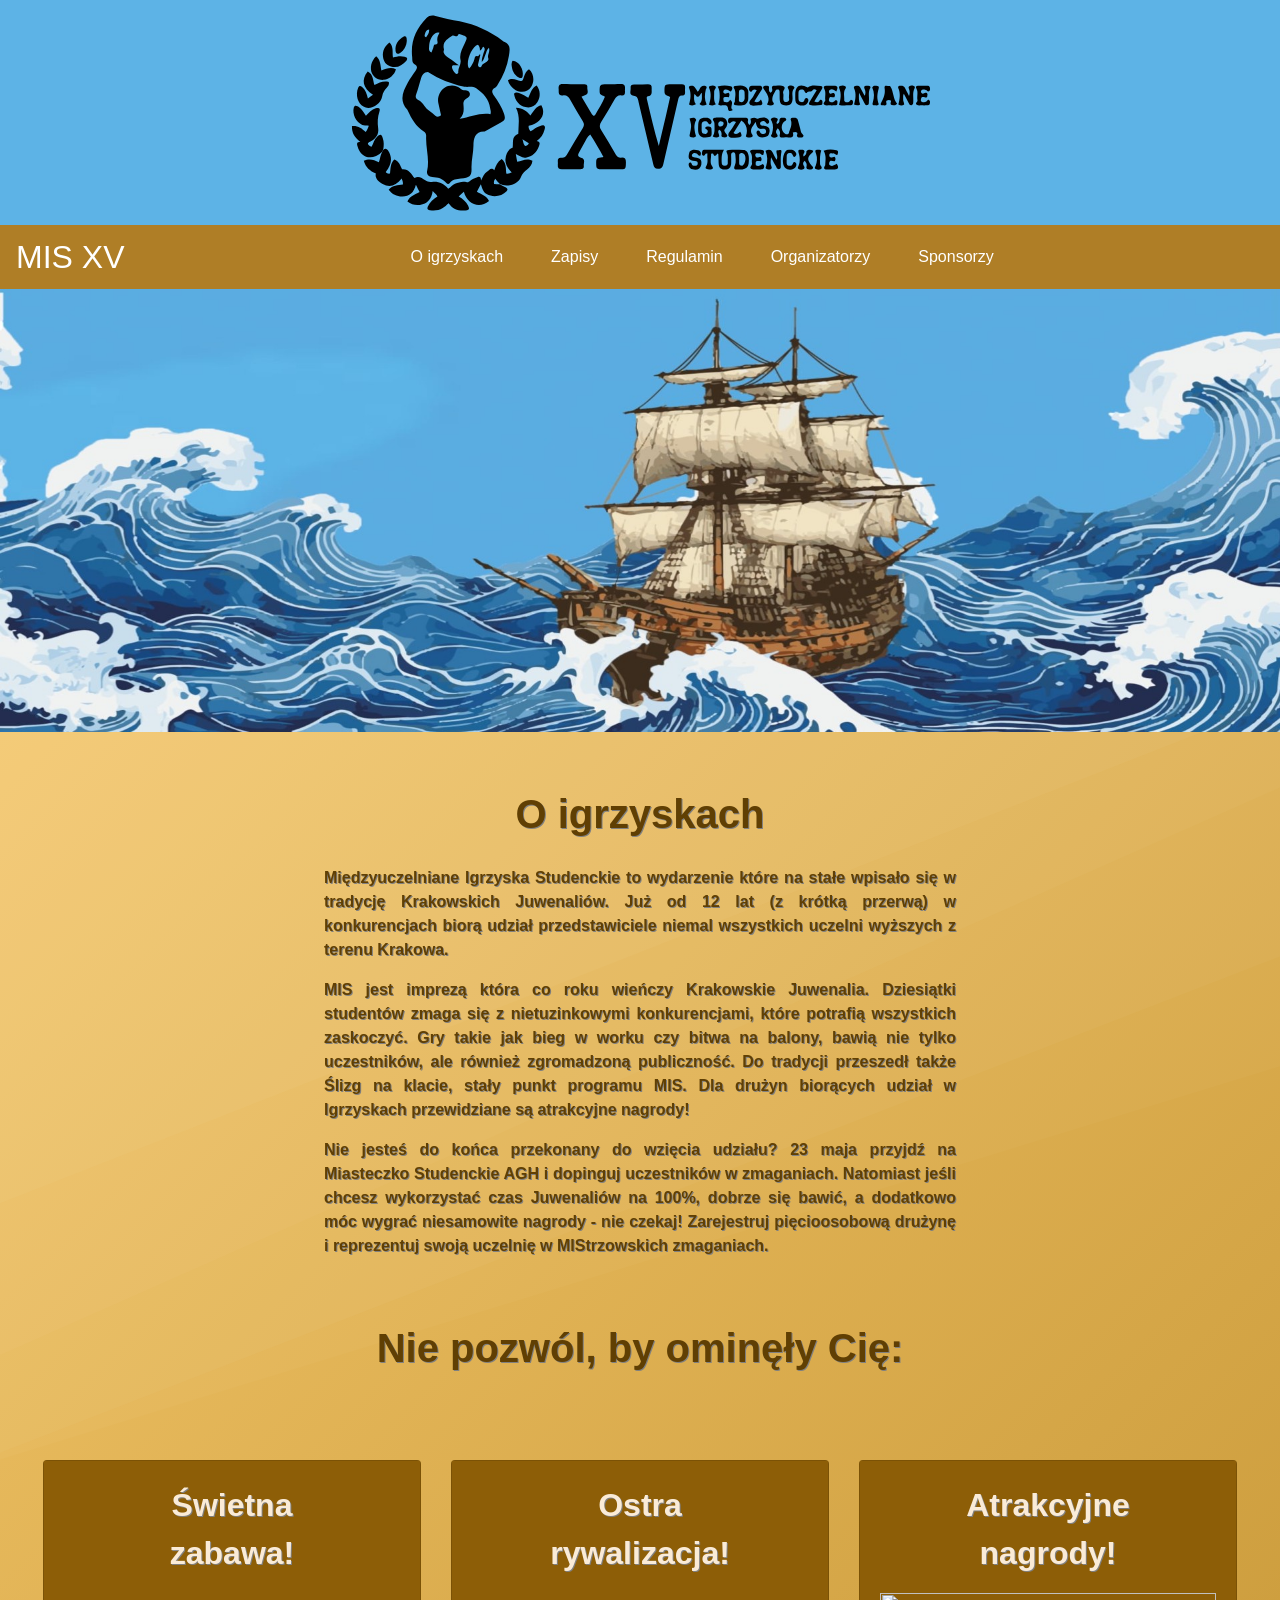
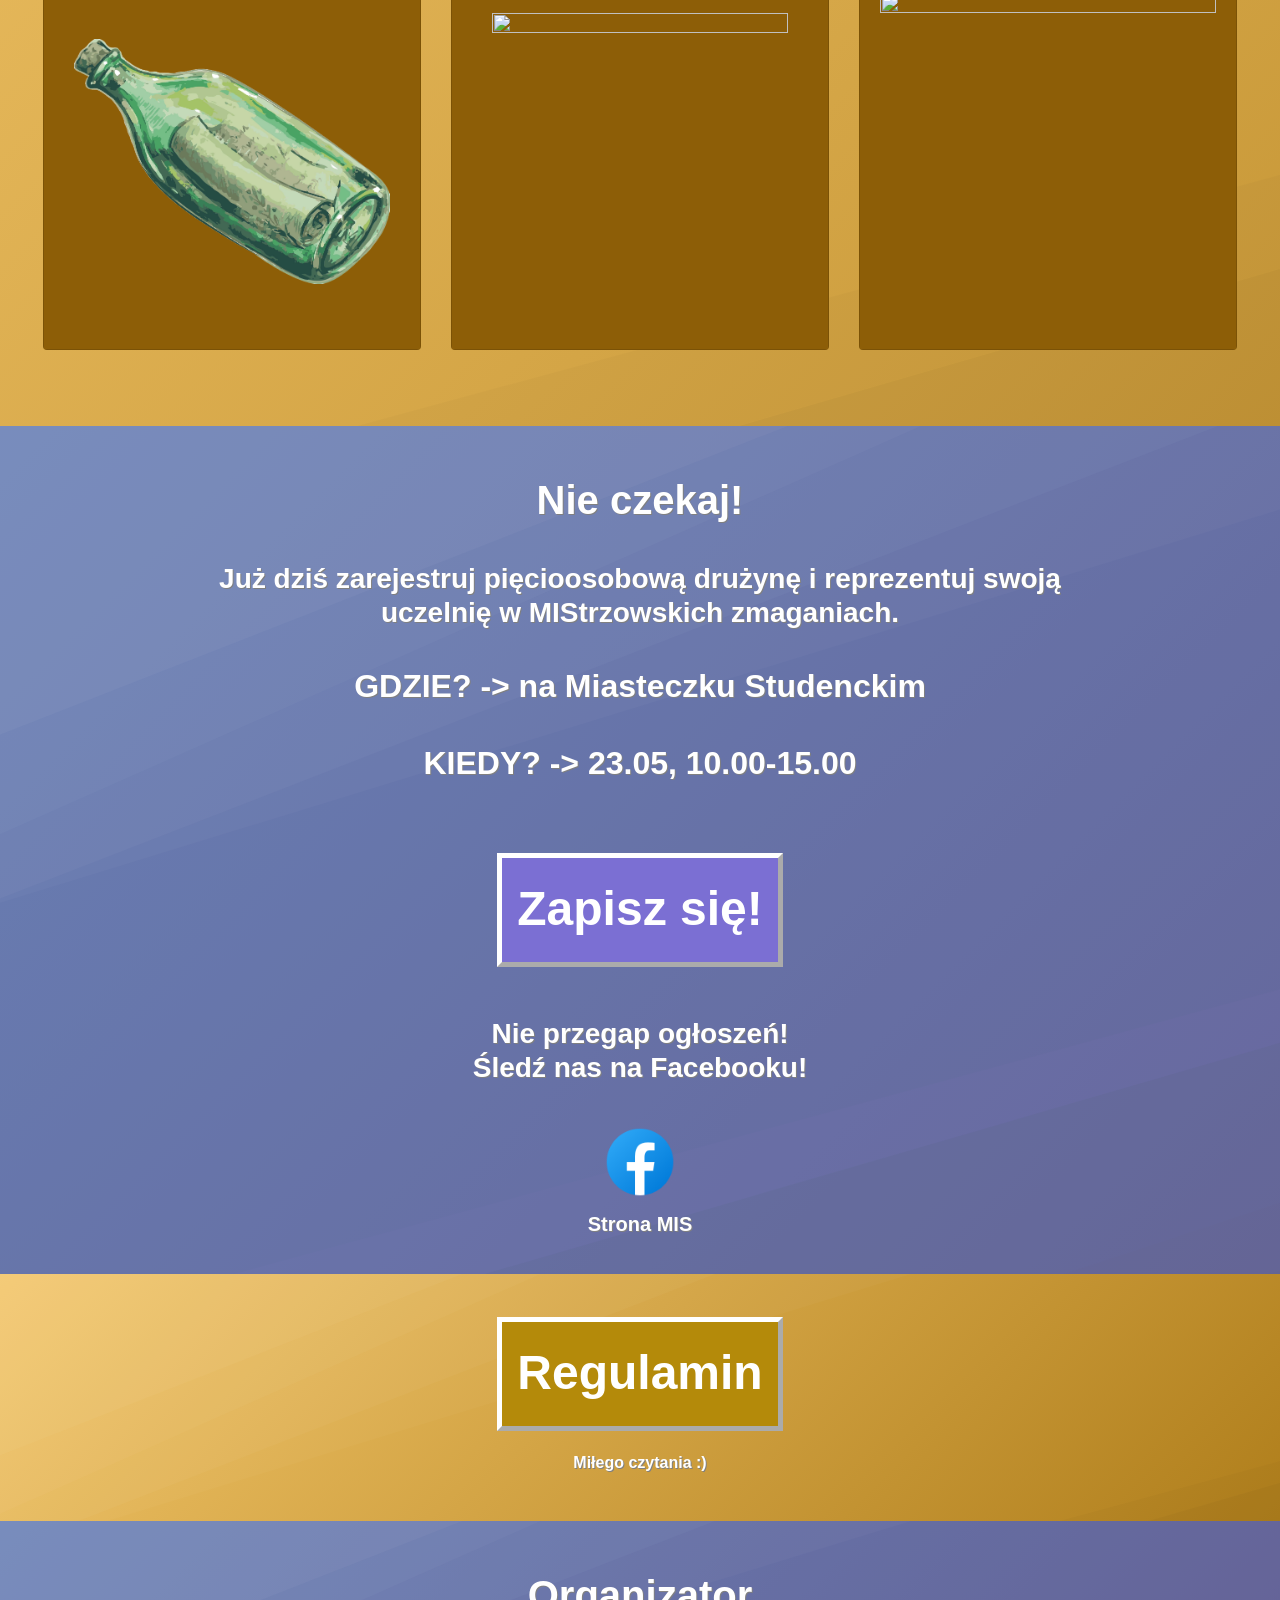
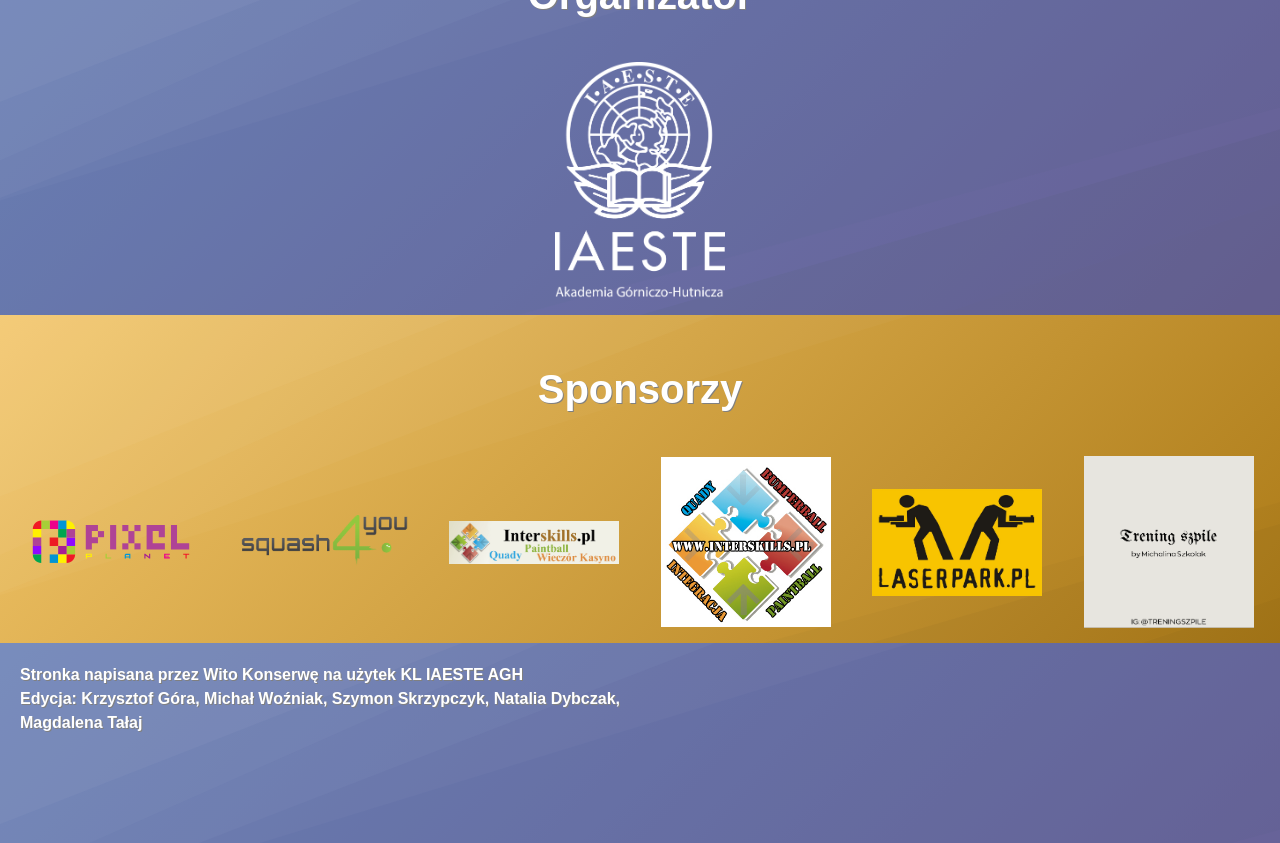
==== commit 3bd23313: "adding sponsors" ====
--- a/index.html
+++ b/index.html
@@ -178,16 +178,19 @@
         
     </h1>
     <div style="display: flex;  align-items: center; justify-content: space-evenly;" >
+        <div > <a href="https://pixelplanet.pl/"><img src="images/sponsors/pixel_planet.svg" alt="Pixel Planet" class="mx-auto d-block img-fluid responsive" style="width: 200px; height: auto; padding: 15px;"></a>
+        </div>
         <div > <a href="https://www.squash4you.pl"><img src="images/sponsors/s4y.png" alt="squash4you" class="mx-auto d-block img-fluid responsive" style="width: 200px; height: auto; padding: 15px;"></a>
         </div> 
-        <div class=""> <a href="https://www.facebook.com/sklepstudenciak"><img src="images/sponsors/interskills.jpg" alt="Studenciak" class="mx-auto d-block img-fluid responsive" style="width: 200px; height: auto; padding: 15px;"></a>
+        <div class=""> <a href="https://www.interskills.pl/"><img src="images/sponsors/interskills.jpg" alt="Interskills" class="mx-auto d-block img-fluid responsive" style="width: 200px; height: auto; padding: 15px;"></a>
         </div>
         <div class=""> <a href="http://www.paintball-factory.pl/"><img src="./images/sponsors/factory.jpg" alt="Paintball Factory" class="mx-auto d-block img-fluid responsive" style="width: 200px; height: auto; padding: 15px;"></a>
         </div>
         <div > <a href="https://laserpark.pl"><img src="images/sponsors/laserpark.JPG" alt="laserPark" class="mx-auto d-block img-fluid responsive" style="width: 200px; height: auto; padding: 15px;"></a>
         </div>
-        <div > <a href="https://laserpark.pl"><img src="images/sponsors/treningSzpile.svg" alt="laserPark" class="mx-auto d-block img-fluid responsive" style="width: 200px; height: auto; padding: 15px;"></a>
-        </div>
+        <div > <a href="https://www.treningszpile.pl/"><img src="images/sponsors/treningSzpile.svg" alt="Trening Szpile" class="mx-auto d-block img-fluid responsive" style="width: 200px; height: auto; padding: 15px;"></a>
+        </div>
+        
          
     </div>
 
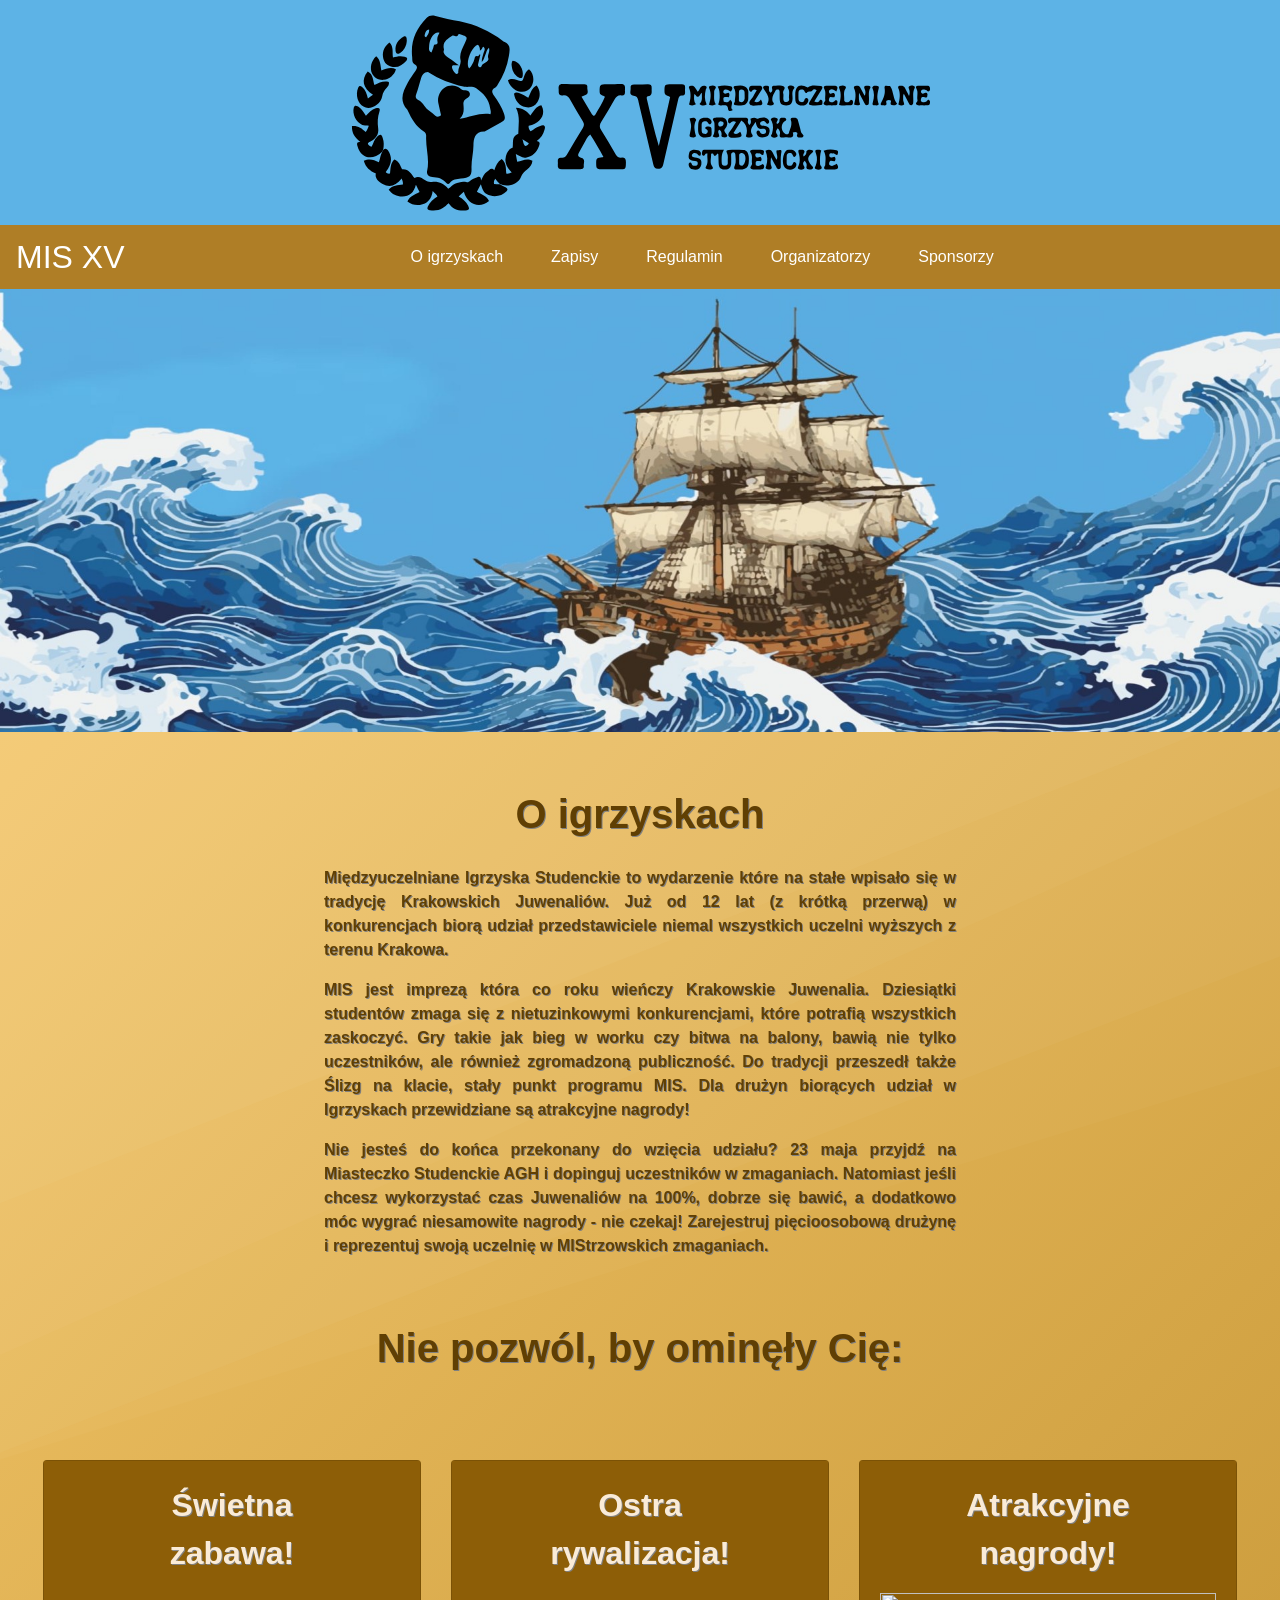
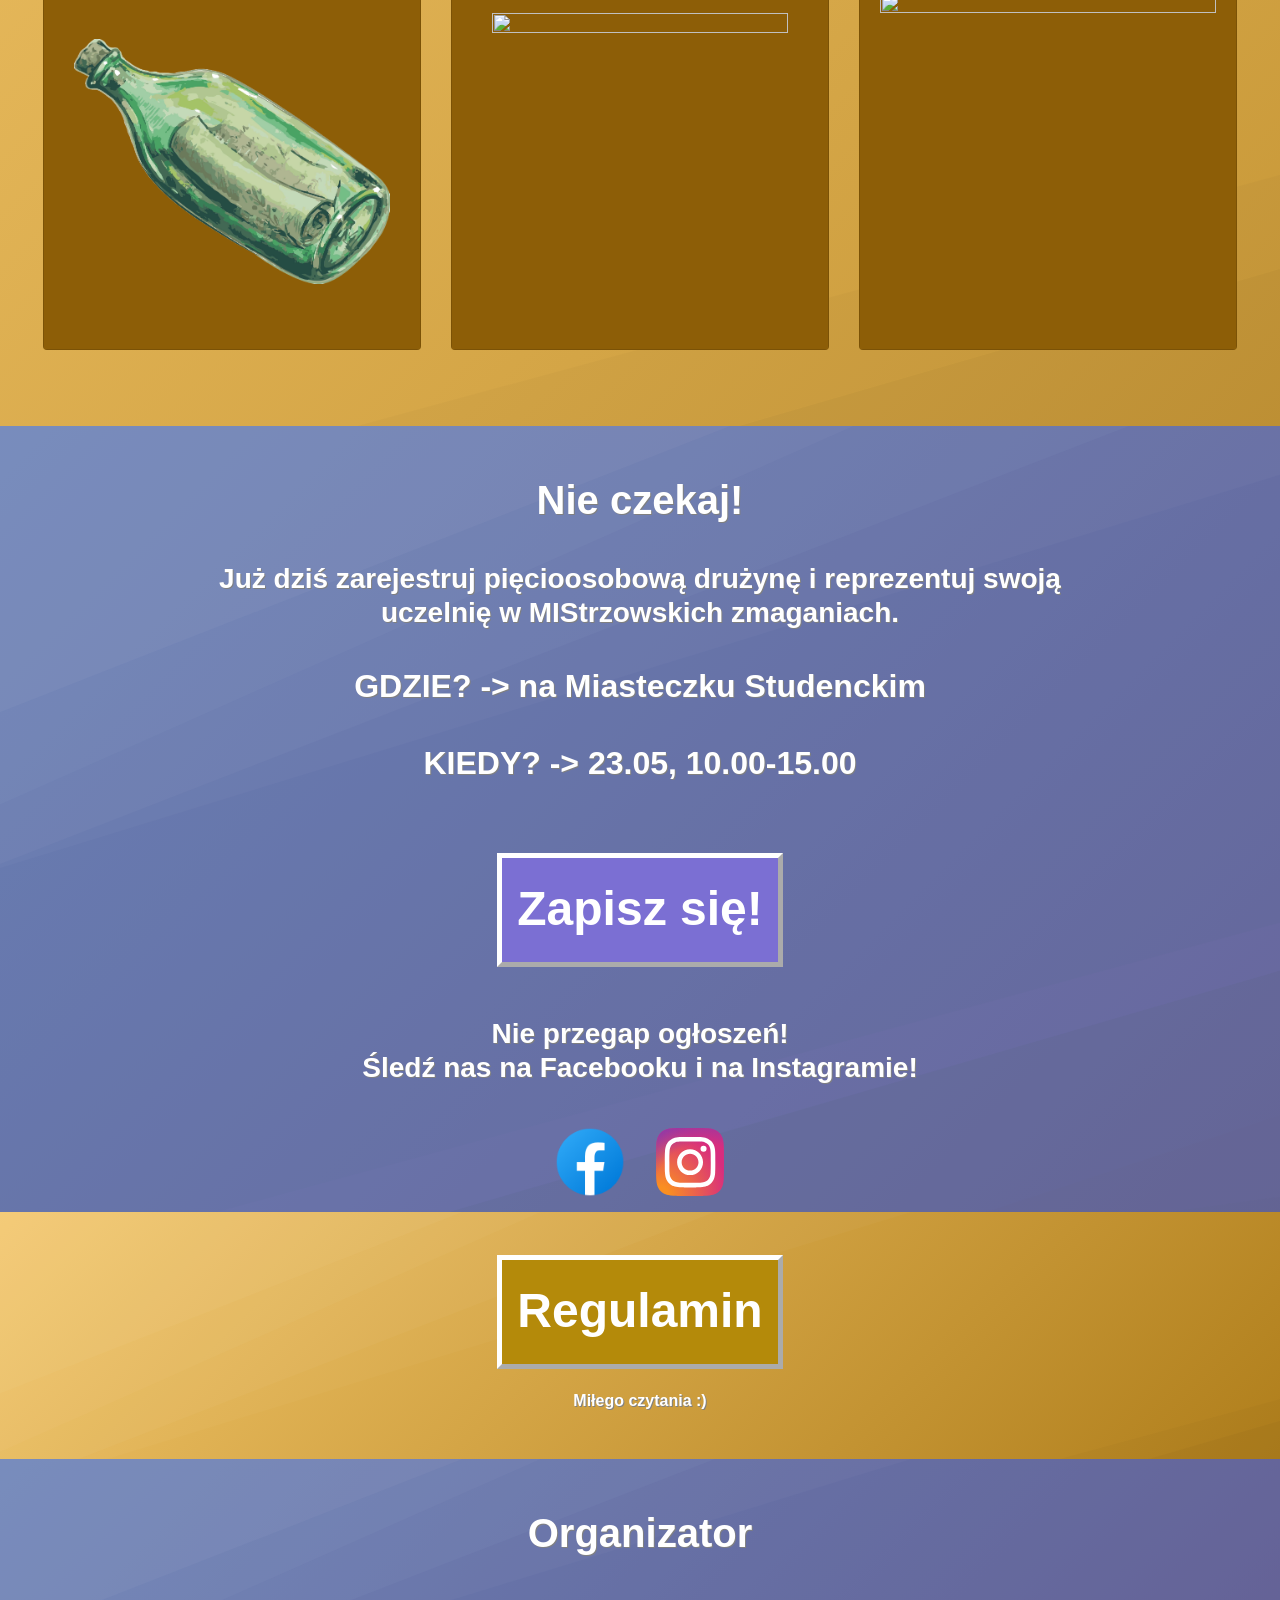
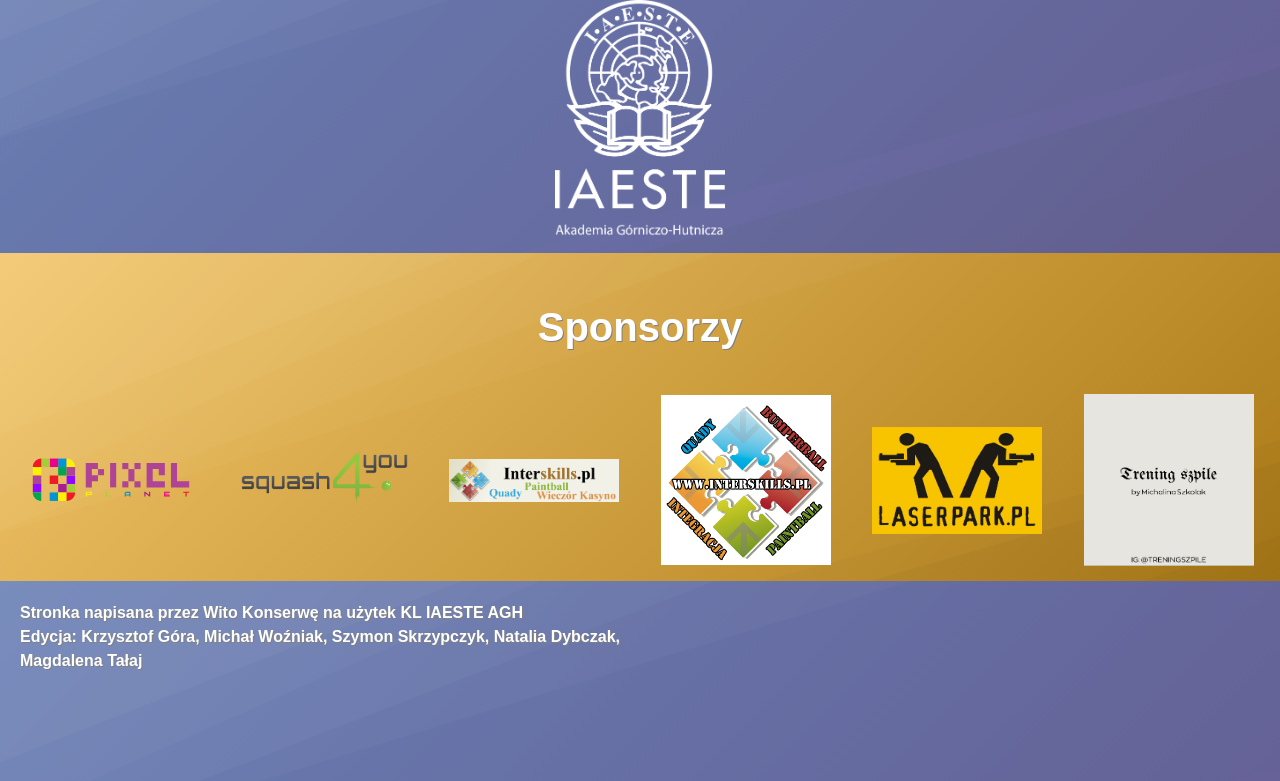
==== commit 7a6e903a: "adding instagram logo, updating links" ====
--- a/index.html
+++ b/index.html
@@ -128,15 +128,18 @@
         </a>
     </div>
 
-    <h3 class="heading">Nie przegap ogłoszeń! <br> Śledź nas na Facebooku!</h3>
+    <h3 class="heading">Nie przegap ogłoszeń! <br> Śledź nas na Facebooku i na Instagramie!</h3>
 
     <div class="d-flex justify-content-center">
-        <a href="https://www.facebook.com/events/1697856470809177/?acontext=%7B%22event_action_history%22%3A[]%7D&locale=pl_PL"><img
+        <a href="https://www.facebook.com/share/p/18gUHyZguJ/"><img
                 src="images/fb_new_logo.png" alt="o kurde, tu mialo byc fb" class="responsive"
                 style="height: 100px; width: auto; padding: 10px;"></a>
-    </div>
-
-    <h5 class="heading" style="padding-top: 0px;padding-bottom: 30px;">Strona MIS</h5>
+        <a href="https://www.instagram.com/p/DX7BU95DDnI/?igsh=MWo2MXQxMTkwNzRk"><img
+                src="images/instagram.svg" alt="o kurde, tu mialo byc ig" class="responsive"
+                style="height: 100px; width: auto; padding: 16px;"></a>
+    </div>
+
+    
 </div>
 
 <!-- Regulamin !-->
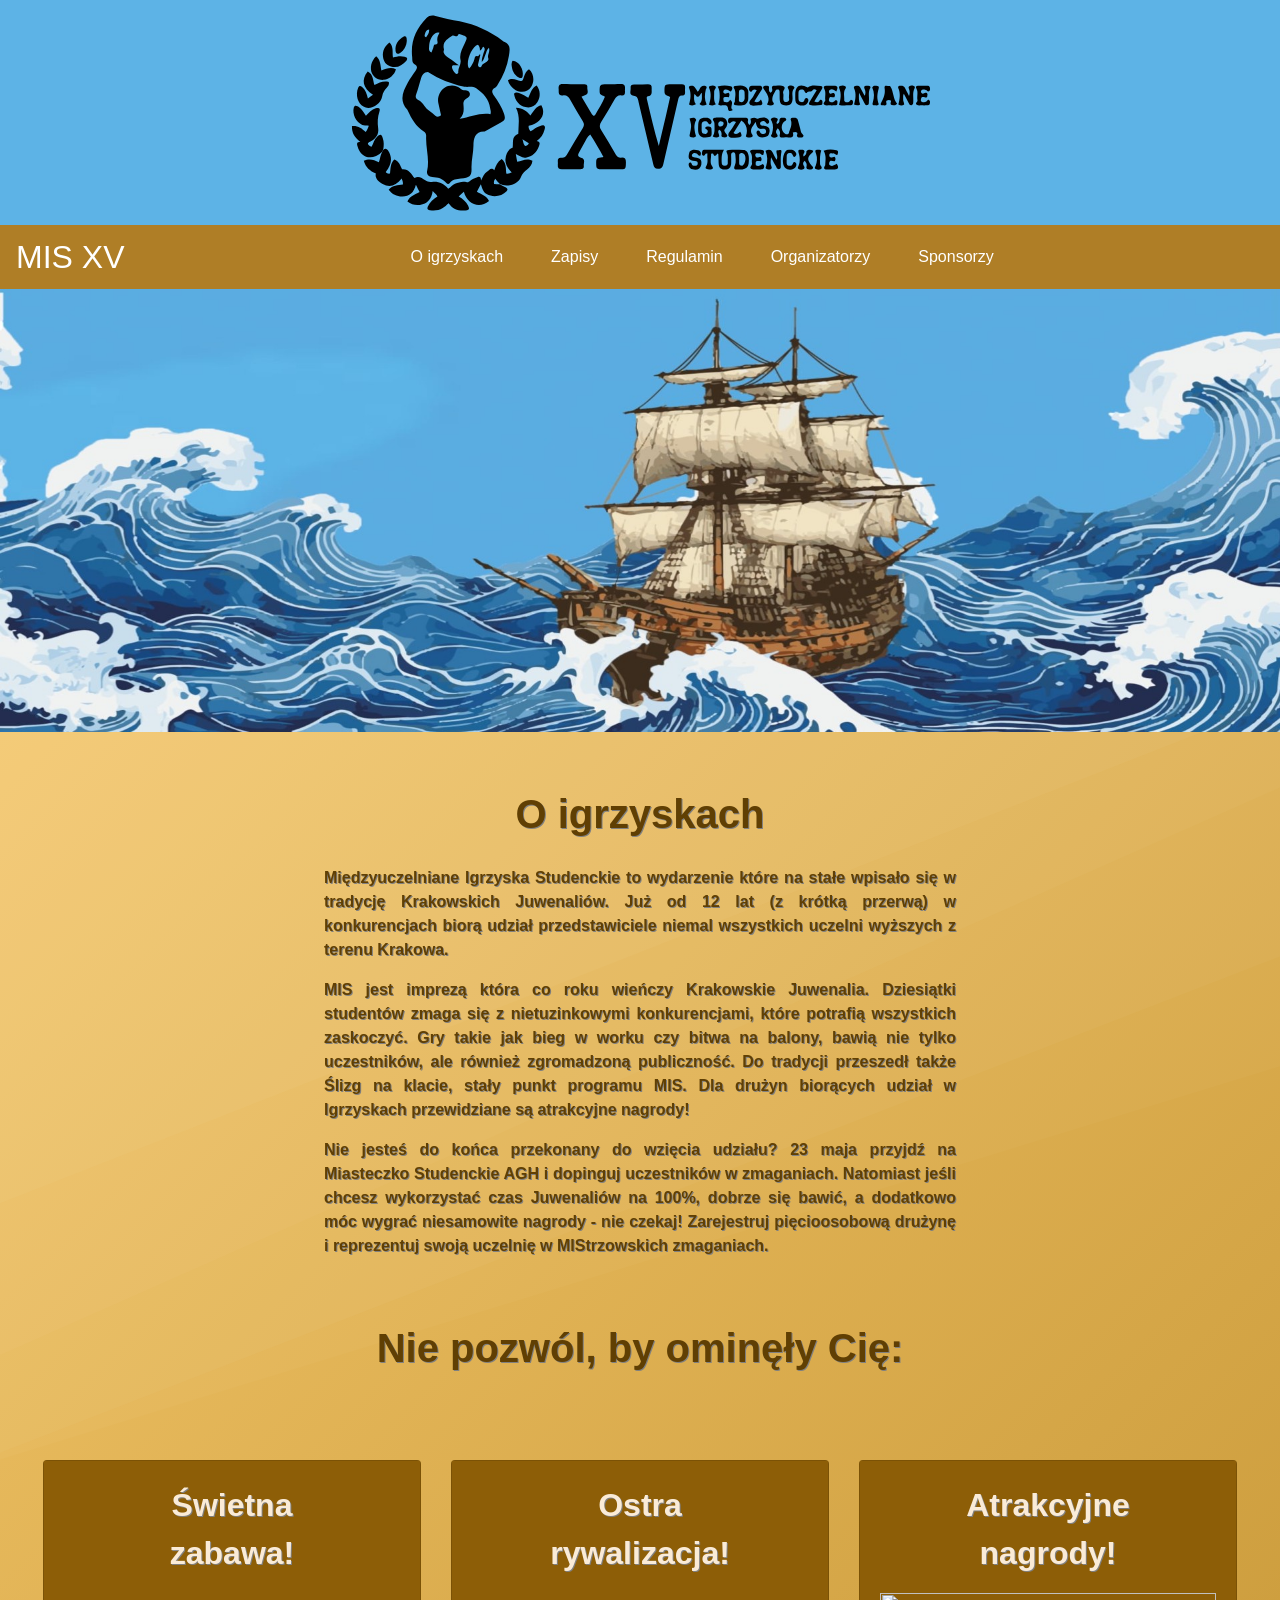
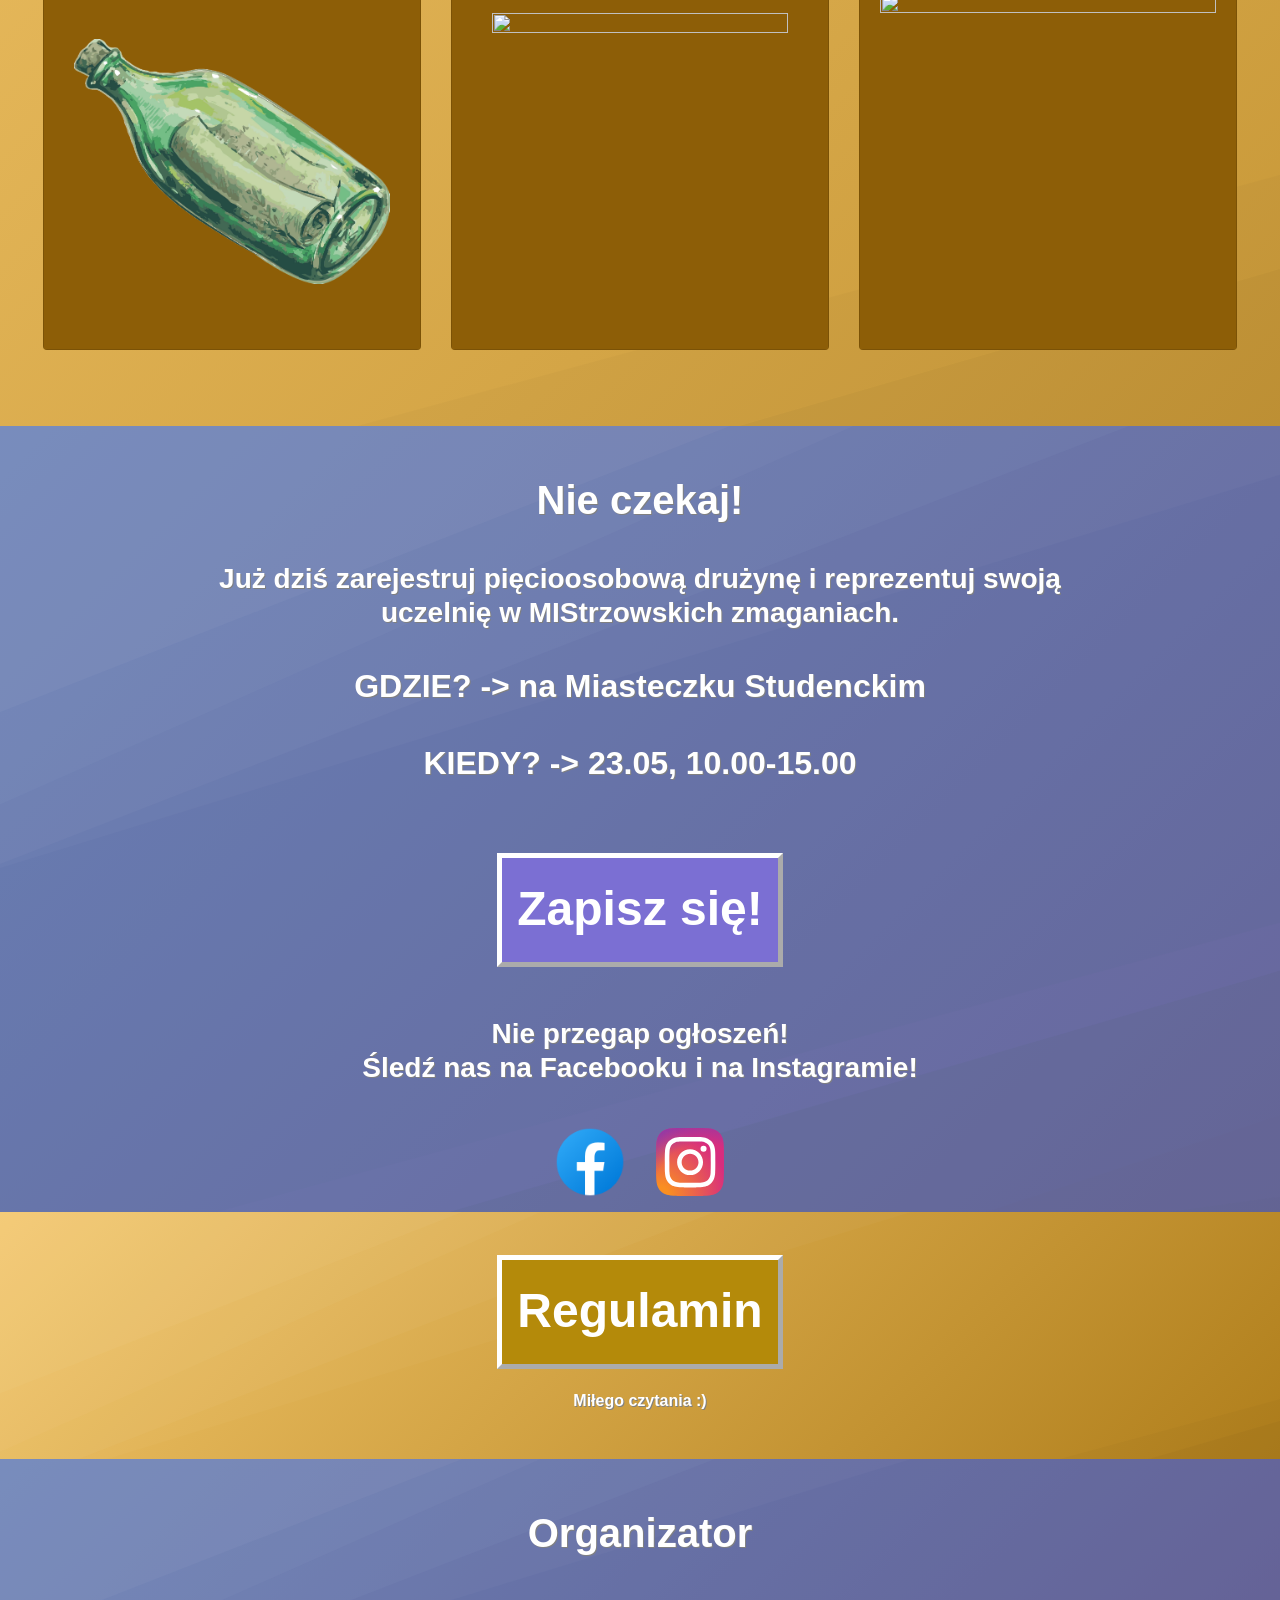
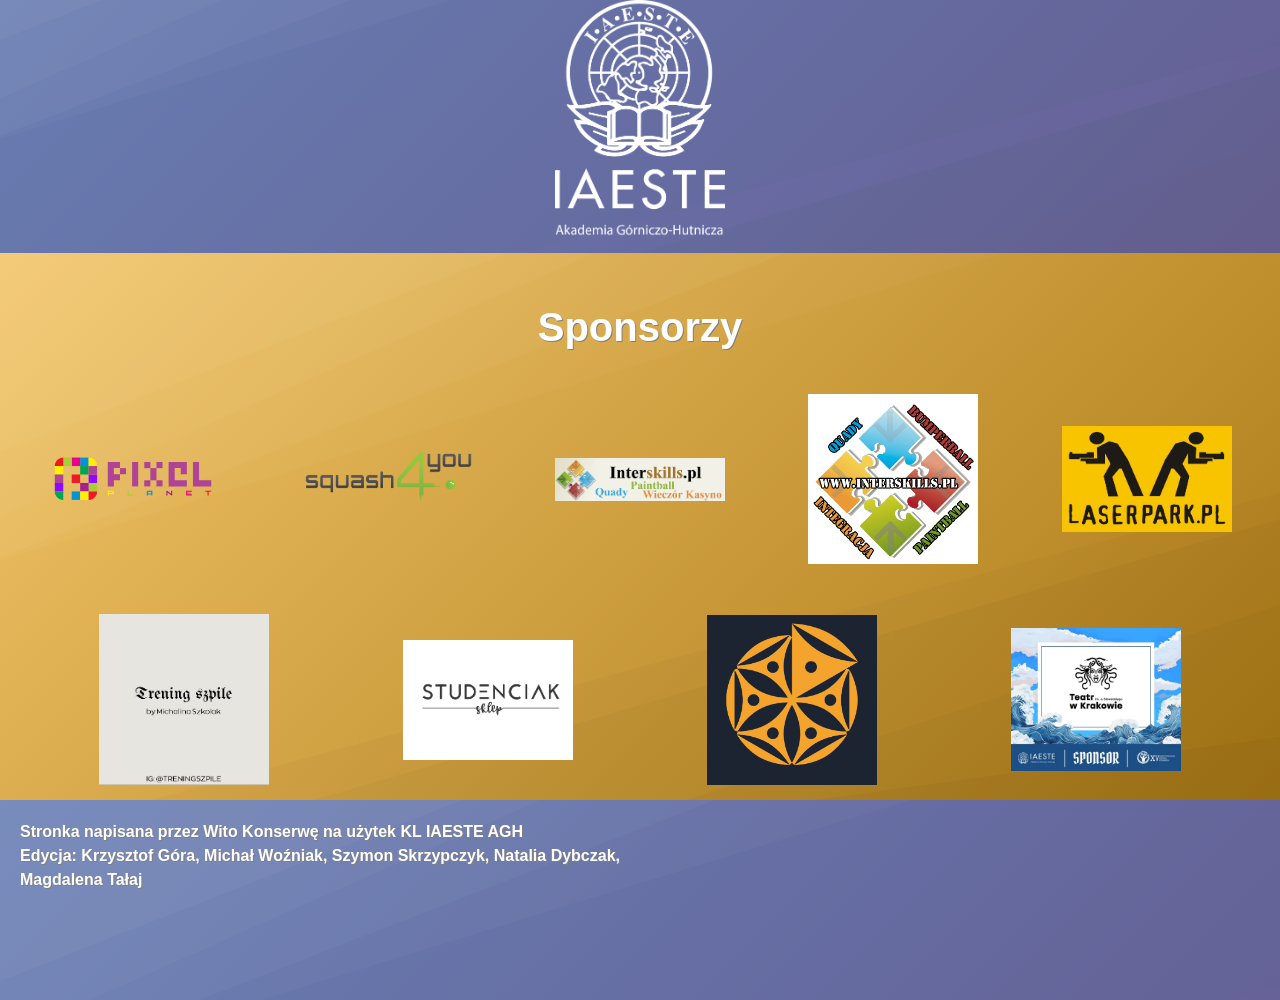
==== commit cc6605c5: "adding sponsors" ====
--- a/index.html
+++ b/index.html
@@ -180,7 +180,7 @@
     
         
     </h1>
-    <div style="display: flex;  align-items: center; justify-content: space-evenly;" >
+    <div style="display:flex; flex-wrap:wrap; justify-content:space-evenly; gap:20px; align-items: center;" >
         <div > <a href="https://pixelplanet.pl/"><img src="images/sponsors/pixel_planet.svg" alt="Pixel Planet" class="mx-auto d-block img-fluid responsive" style="width: 200px; height: auto; padding: 15px;"></a>
         </div>
         <div > <a href="https://www.squash4you.pl"><img src="images/sponsors/s4y.png" alt="squash4you" class="mx-auto d-block img-fluid responsive" style="width: 200px; height: auto; padding: 15px;"></a>
@@ -193,6 +193,13 @@
         </div>
         <div > <a href="https://www.treningszpile.pl/"><img src="images/sponsors/treningSzpile.svg" alt="Trening Szpile" class="mx-auto d-block img-fluid responsive" style="width: 200px; height: auto; padding: 15px;"></a>
         </div>
+
+        <div > <a href="https://www.facebook.com/sklepstudenciak"><img src="images/sponsors/logoStudenciak.png" alt="Trening Szpile" class="mx-auto d-block img-fluid responsive" style="width: 200px; height: auto; padding: 15px;"></a>
+        </div>
+        <div > <a href="https://www.klubfilutek.pl/"><img src="images/sponsors/filutek.png" alt="Trening Szpile" class="mx-auto d-block img-fluid responsive" style="width: 200px; height: auto; padding: 15px;"></a>
+        </div>
+        <div > <a href="https://teatrwkrakowie.pl/"><img src="images/sponsors/teatr_slowackiego.jpg" alt="Trening Szpile" class="mx-auto d-block img-fluid responsive" style="width: 200px; height: auto; padding: 15px;"></a>
+        </div>
         
          
     </div>
